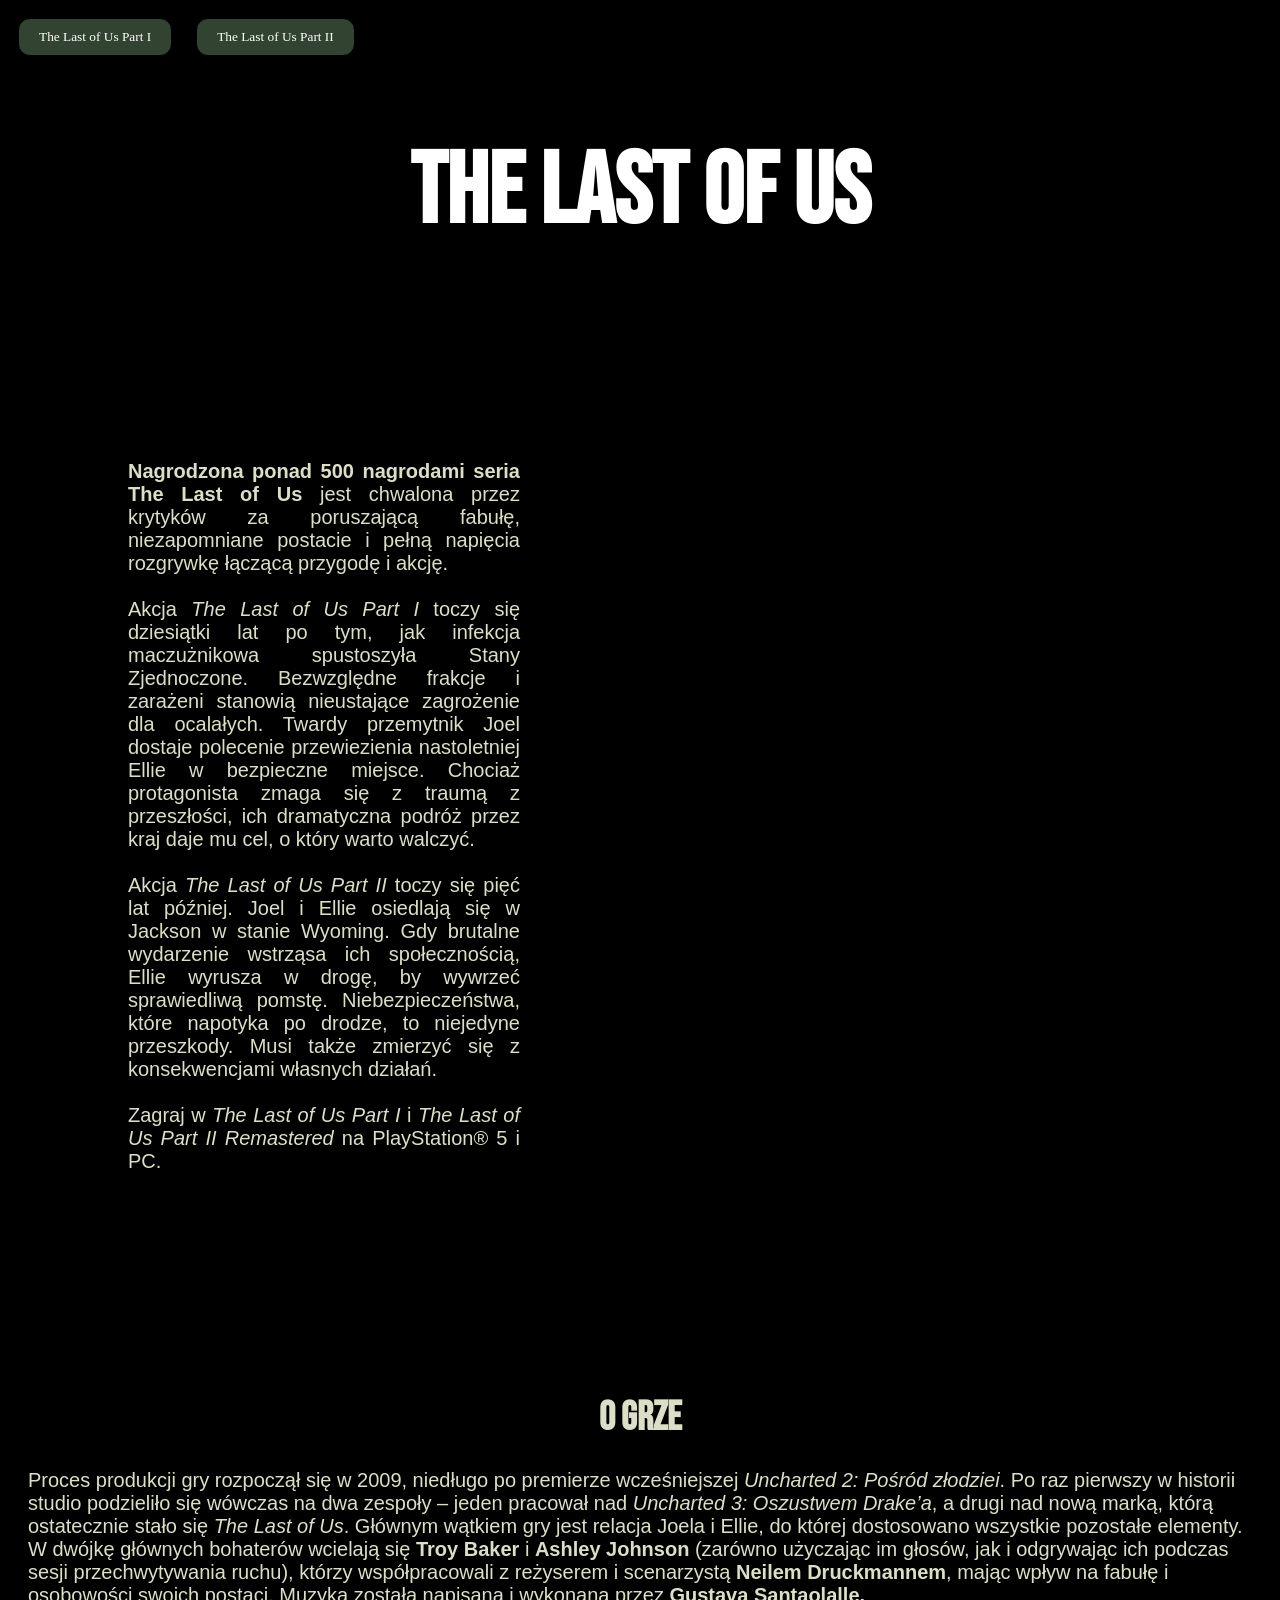
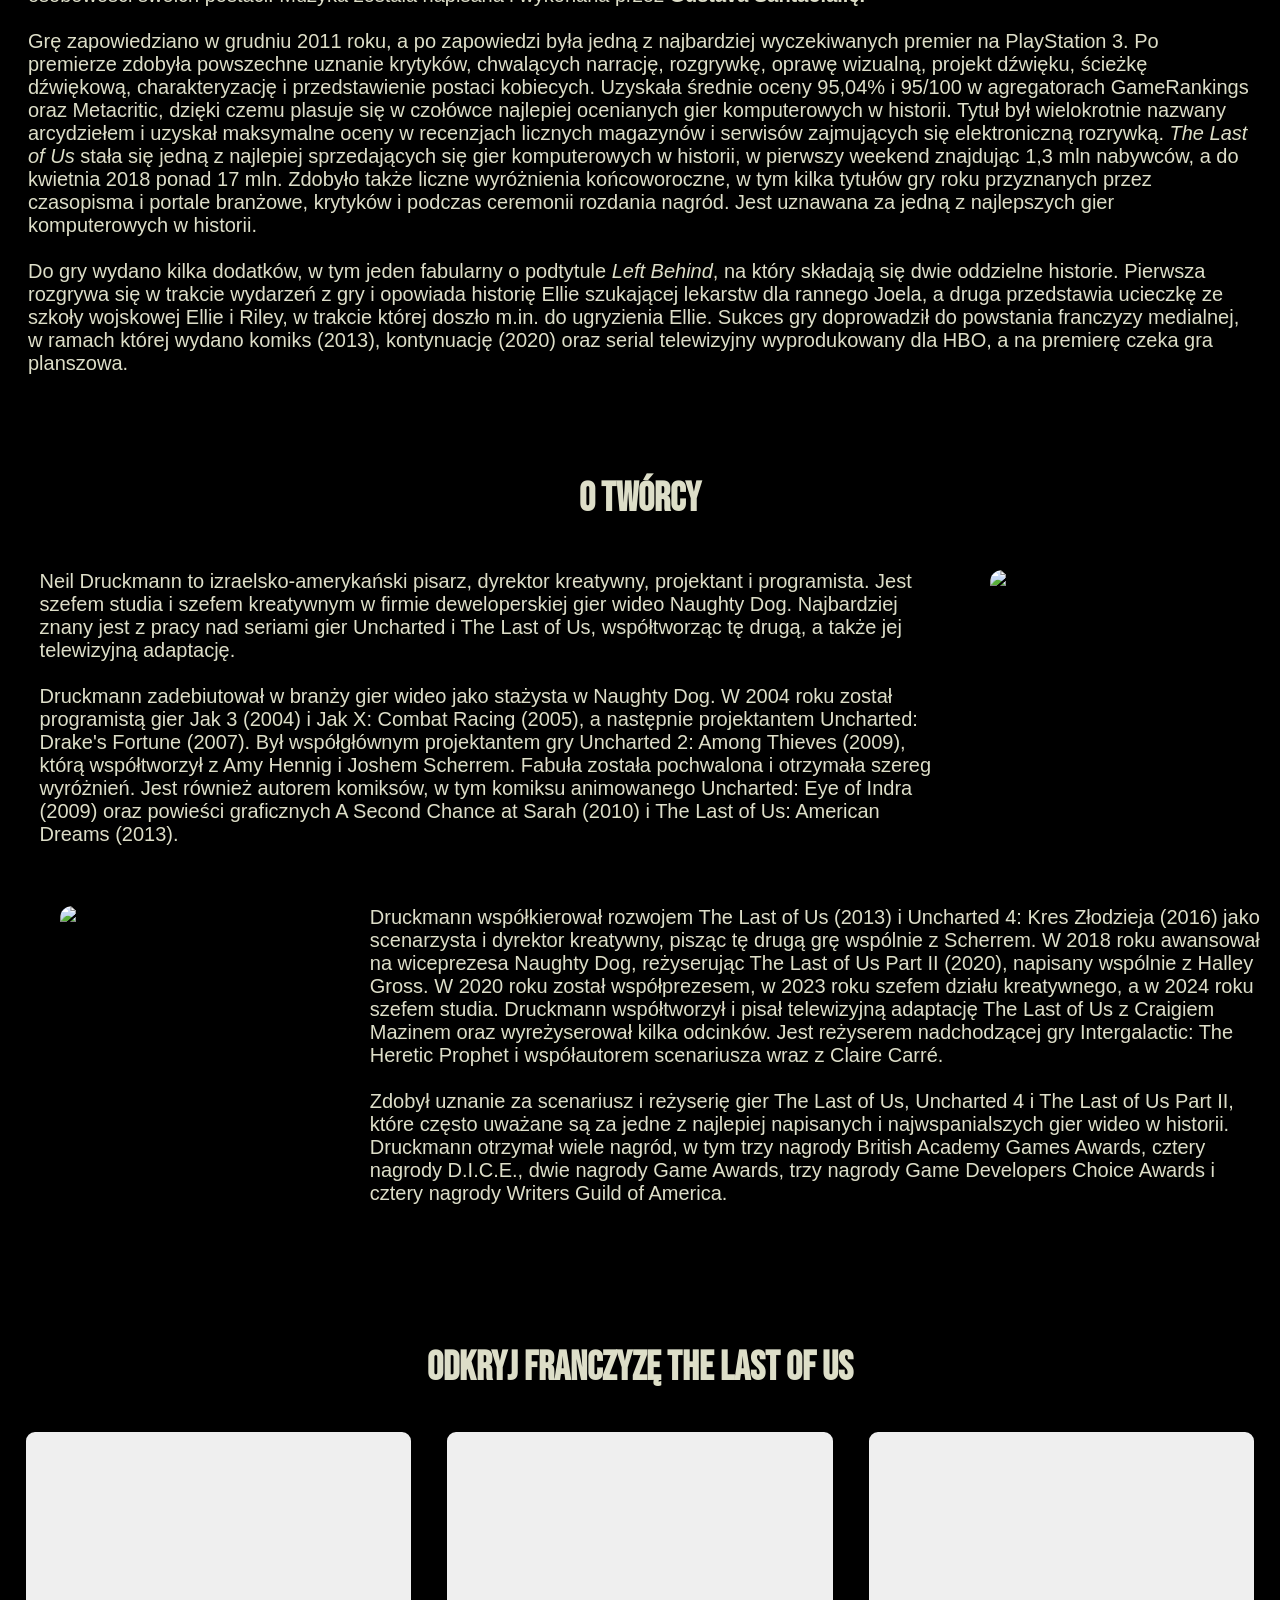
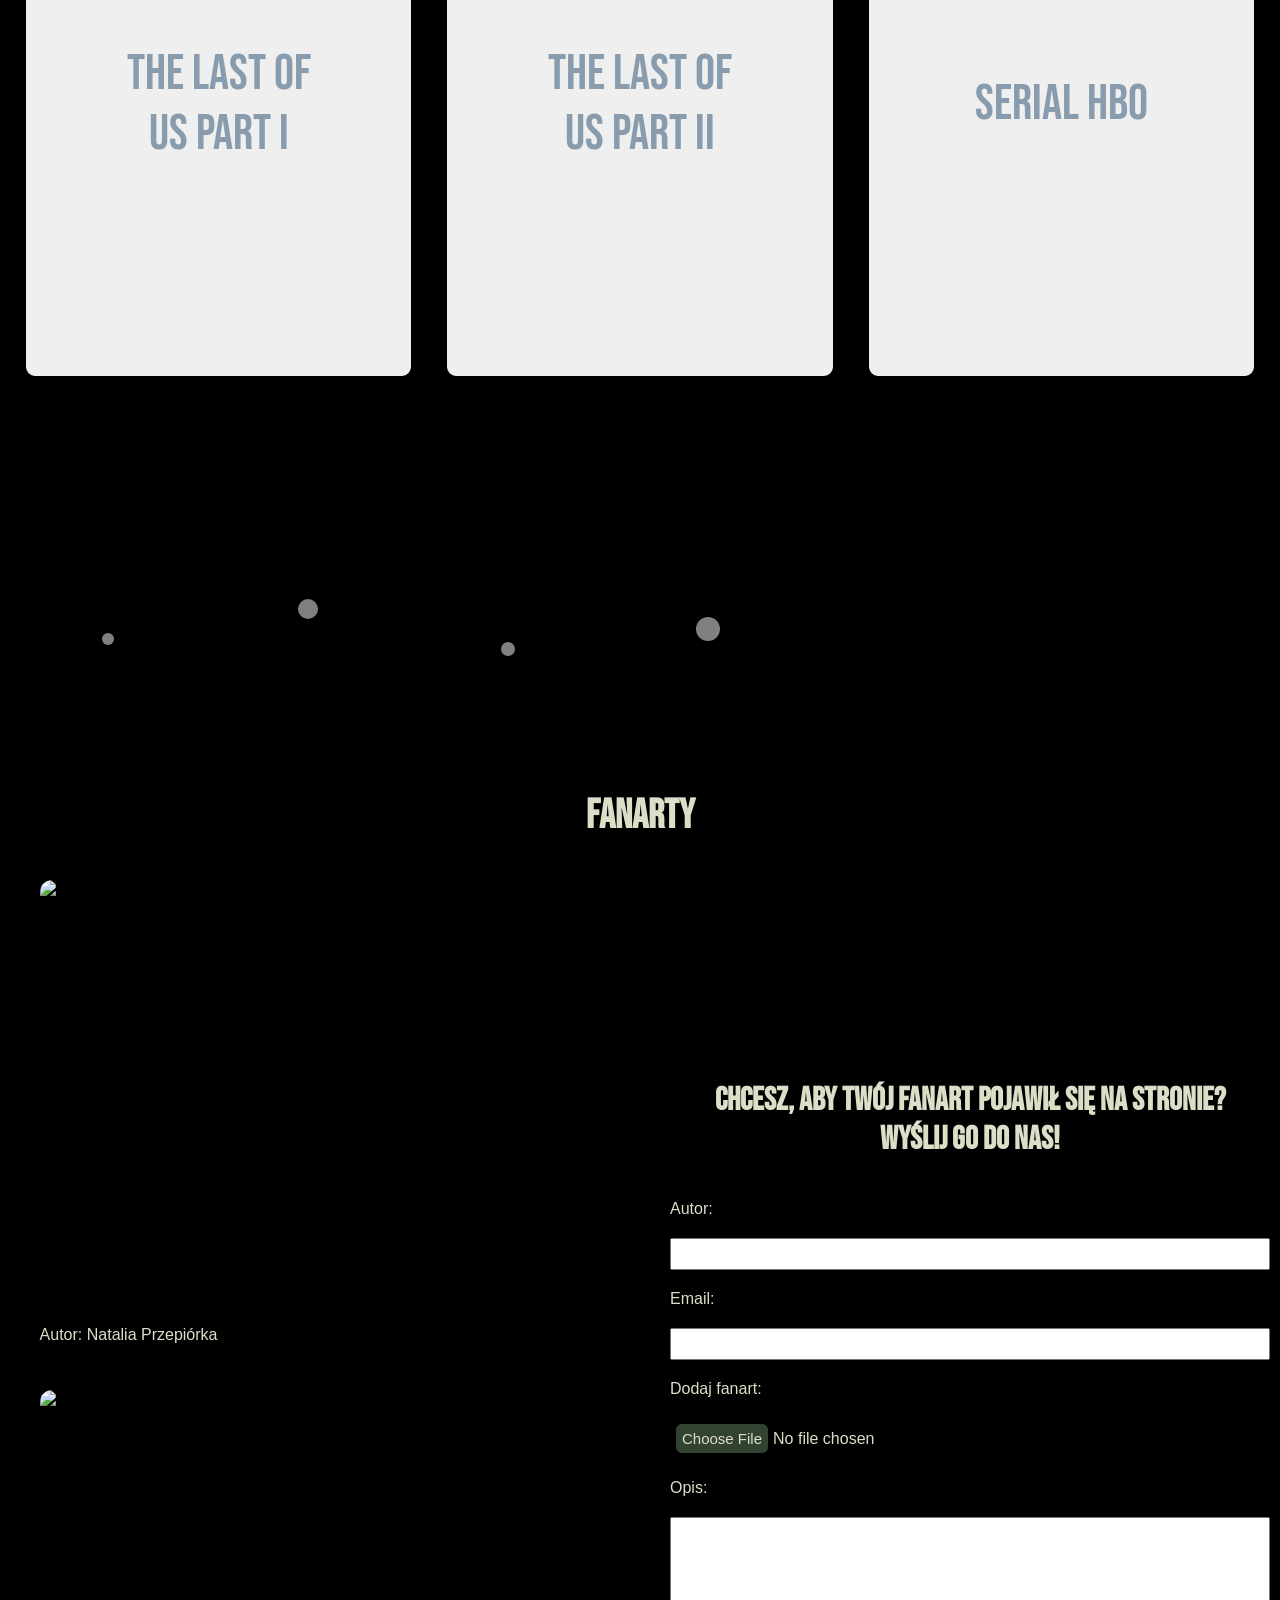
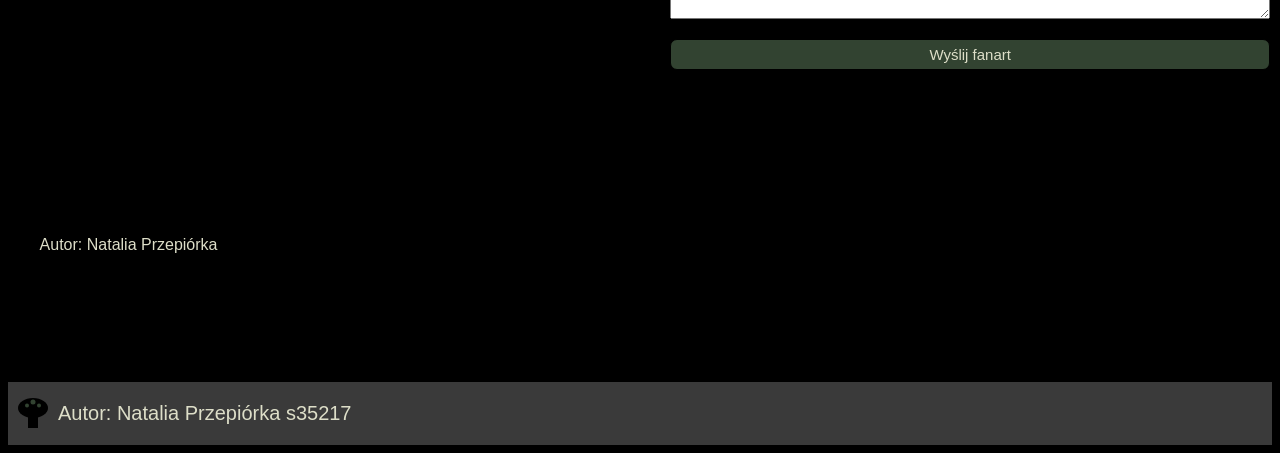
==== index.html @ ac40ffb7 "dom13" ====
<!DOCTYPE html>
        <html lang="pl">
        <head style="background-color: rgb(58, 58, 58);">
            <meta charset="UTF-8">
            
            <link rel="stylesheet" href="styl.css">
<link rel="preconnect" href="https://fonts.googleapis.com">
<link rel="preconnect" href="https://fonts.gstatic.com" crossorigin>
<link href="https://fonts.googleapis.com/css2?family=Bebas+Neue&family=Lato:ital,wght@0,100;0,300;0,400;0,700;0,900;1,100;1,300;1,400;1,700;1,900&display=swap" rel="stylesheet">
            <title>
                Strona główna
            </title>

        </head>
        <body style="background-color: rgb(0, 0, 0);">
            <header>
                <button onclick="location.href='tlou1.html';" class="nav"> The Last of Us Part I</button>
                <button onclick="location.href='tlou2.html';" class="nav"> The Last of Us Part II</button>

            <h1 style="font-family: 'Bebas Neue', cursive; color: rgb(255, 255, 255); font-size: 
            100px; text-align: center;"> 
                THE LAST OF US</h1>
        </header>
            
            <div class="początkowa" style="background-image: url('Grafika/web_g_tlou.jpg');">
                <div class="początkowa_text">
            <p><b>Nagrodzona ponad 500 nagrodami seria The Last of Us </b>jest chwalona przez krytyków za poruszającą fabułę, niezapomniane postacie i pełną napięcia rozgrywkę łączącą przygodę i akcję.
<br><br>Akcja <i>The Last of Us Part I</i> toczy się dziesiątki lat po tym, jak infekcja maczużnikowa spustoszyła Stany Zjednoczone. Bezwzględne frakcje i zarażeni stanowią nieustające zagrożenie dla ocalałych. Twardy przemytnik Joel dostaje polecenie przewiezienia nastoletniej Ellie w bezpieczne miejsce. Chociaż protagonista zmaga się z traumą z przeszłości, ich dramatyczna podróż przez kraj daje mu cel, o który warto walczyć.
<br><br>Akcja <i>The Last of Us Part II</i> toczy się pięć lat później. Joel i Ellie osiedlają się w Jackson w stanie Wyoming. Gdy brutalne wydarzenie wstrząsa ich społecznością, Ellie wyrusza w drogę, by wywrzeć sprawiedliwą pomstę. Niebezpieczeństwa, które napotyka po drodze, to niejedyne przeszkody. Musi także zmierzyć się z konsekwencjami własnych działań.
<br><br>Zagraj w <i>The Last of Us Part I</i> i <i>The Last of Us Part II Remastered</i> na PlayStation® 5 i PC.</p>
          </div></div>
          <br><br><br>

        <h1 style="font-size: 40px;">O grze</h1>
<p style="font-size: 20px; margin: 20px"> Proces produkcji gry rozpoczął się w 2009, niedługo po premierze wcześniejszej <i>Uncharted 2: Pośród złodziei</i>. Po raz pierwszy w historii studio podzieliło się wówczas na dwa zespoły – jeden pracował nad <i>Uncharted 3: Oszustwem Drake’a</i>, a drugi nad nową marką, którą ostatecznie stało się <i>The Last of Us</i>. Głównym wątkiem gry jest relacja Joela i Ellie, do której dostosowano wszystkie pozostałe elementy. W dwójkę głównych bohaterów wcielają się <b>Troy Baker</b> i <b>Ashley Johnson</b> (zarówno użyczając im głosów, jak i odgrywając ich podczas sesji przechwytywania ruchu), którzy współpracowali z reżyserem i scenarzystą <b>Neilem Druckmannem</b>, mając wpływ na fabułę i osobowości swoich postaci. Muzyka została napisana i wykonana przez <b>Gustava Santaolallę.</b>
<br><br>Grę zapowiedziano w grudniu 2011 roku, a po zapowiedzi była jedną z najbardziej wyczekiwanych premier na PlayStation 3. Po premierze zdobyła powszechne uznanie krytyków, chwalących narrację, rozgrywkę, oprawę wizualną, projekt dźwięku, ścieżkę dźwiękową, charakteryzację i przedstawienie postaci kobiecych. Uzyskała średnie oceny 95,04% i 95/100 w agregatorach GameRankings oraz Metacritic, dzięki czemu plasuje się w czołówce najlepiej ocenianych gier komputerowych w historii. Tytuł był wielokrotnie nazwany arcydziełem i uzyskał maksymalne oceny w recenzjach licznych magazynów i serwisów zajmujących się elektroniczną rozrywką. <i>The Last of Us</i> stała się jedną z najlepiej sprzedających się gier komputerowych w historii, w pierwszy weekend znajdując 1,3 mln nabywców, a do kwietnia 2018 ponad 17 mln. Zdobyło także liczne wyróżnienia końcoworoczne, w tym kilka tytułów gry roku przyznanych przez czasopisma i portale branżowe, krytyków i podczas ceremonii rozdania nagród. Jest uznawana za jedną z najlepszych gier komputerowych w historii.
<br><br>Do gry wydano kilka dodatków, w tym jeden fabularny o podtytule <i>Left Behind</i>, na który składają się dwie oddzielne historie. Pierwsza rozgrywa się w trakcie wydarzeń z gry i opowiada historię Ellie szukającej lekarstw dla rannego Joela, a druga przedstawia ucieczkę ze szkoły wojskowej Ellie i Riley, w trakcie której doszło m.in. do ugryzienia Ellie. Sukces gry doprowadził do powstania franczyzy medialnej, w ramach której wydano komiks (2013), kontynuację (2020) oraz serial telewizyjny wyprodukowany dla HBO, a na premierę czeka gra planszowa.</p>

        
    <br><br><br><h1 style="font-size: 40px;">O twórcy</h1>
    <div class="tekst_p"> 
<p>Neil Druckmann to izraelsko-amerykański pisarz, dyrektor kreatywny, projektant i programista. Jest szefem studia i szefem kreatywnym w firmie deweloperskiej gier wideo Naughty Dog. Najbardziej znany jest z pracy nad seriami gier Uncharted i The Last of Us, współtworząc tę ​​drugą, a także jej telewizyjną adaptację.
<br><br>Druckmann zadebiutował w branży gier wideo jako stażysta w Naughty Dog. W 2004 roku został programistą gier Jak 3 (2004) i Jak X: Combat Racing (2005), a następnie projektantem Uncharted: Drake's Fortune (2007). Był współgłównym projektantem gry Uncharted 2: Among Thieves (2009), którą współtworzył z Amy Hennig i Joshem Scherrem. Fabuła została pochwalona i otrzymała szereg wyróżnień. Jest również autorem komiksów, w tym komiksu animowanego Uncharted: Eye of Indra (2009) oraz powieści graficznych A Second Chance at Sarah (2010) i The Last of Us: American Dreams (2013).</p>
    <img src="https://m.media-amazon.com/images/M/MV5BMGI4NzdhNGUtYjIwZi00YjViLWE1NTAtYTY5OTU2ZmE3ZTA3XkEyXkFqcGc@._V1_.jpg" alt="Neil Druckmann" style=" width:60%; border-radius: 12px; margin: 20px;" alt="Neil Druckmann">
    </div> 
    <div class="tekst_l"> 
    <img src="https://m.media-amazon.com/images/M/MV5BMjIyOTk5NjAyM15BMl5BanBnXkFtZTgwNjc2MDY0NDE@._V1_.jpg" alt="Neil Druckmann" style=" width:80%; border-radius: 12px; margin: 20px;" alt="Neil Druckmann">
<p>Druckmann współkierował rozwojem The Last of Us (2013) i Uncharted 4: Kres Złodzieja (2016) jako scenarzysta i dyrektor kreatywny, pisząc tę ​​drugą grę wspólnie z Scherrem. W 2018 roku awansował na wiceprezesa Naughty Dog, reżyserując The Last of Us Part II (2020), napisany wspólnie z Halley Gross. W 2020 roku został współprezesem, w 2023 roku szefem działu kreatywnego, a w 2024 roku szefem studia. Druckmann współtworzył i pisał telewizyjną adaptację The Last of Us z Craigiem Mazinem oraz wyreżyserował kilka odcinków. Jest reżyserem nadchodzącej gry Intergalactic: The Heretic Prophet i współautorem scenariusza wraz z Claire Carré.
<br><br>Zdobył uznanie za scenariusz i reżyserię gier The Last of Us, Uncharted 4 i The Last of Us Part II, które często uważane są za jedne z najlepiej napisanych i najwspanialszych gier wideo w historii. Druckmann otrzymał wiele nagród, w tym trzy nagrody British Academy Games Awards, cztery nagrody D.I.C.E., dwie nagrody Game Awards, trzy nagrody Game Developers Choice Awards i cztery nagrody Writers Guild of America.</p>
       </div>
    

    <br><br><br><br> <h1 style="font-size: 40px;"> Odkryj franczyzę The Last of Us</h1>
          <div style="align-items: center; display: flex; justify-content: space-around;">

        <button class="button" 
        onclick="location.href='tlou1.html'; 
        "style="background-image: url(Grafika/tlou1_okładka.jpg);" alt="okładka The Last Of Us Part I">
            THE LAST OF US PART I</button>
           
        <button class="button" 
        onclick="location.href='tlou2.html';
        "style="background-image: url('https://miro.medium.com/1*cv_reoQ_btPxsDS9GtyVfw.jpeg');" alt="okładka The Last Of Us Part II">
            THE LAST OF US PART II</button>

       <button class="button" 
        onclick="window.open('https://www.filmweb.pl/serial/The+Last+of+Us-2023-849662','_blank')"  
        style="background-image: url('https://cdn.myshoptet.com/usr/www.konzoliste.cz/user/documents/upload/clanky/the-last-of-us/tlou.jpg');" alt="okładka Serialu HBO">
            Serial HBO</button>
            </div>
        
        <div class="spores">    <svg width="100%" height="300">
    
            <circle class="spore s1" cx="100" cy="250" r="6"/>
            <circle class="spore s2" cx="300" cy="220" r="10"/>
            <circle class="spore s3" cx="500" cy="260" r="7"/>
            <circle class="spore s4" cx="700" cy="240" r="12"/>

            </svg></div>

            <br><br><br><br><h1 style="font-size: 40px;">Fanarty</h1>
        <div class="fanart_grid"> <div class="fanart_lewa"> 
            <img class="fanart_image" src="Grafika/abby_fanart.jpg" alt="Fanart Abby"> <p> Autor: Natalia Przepiórka </p>
            <img class="fanart_image" src="Grafika/ellie_fanart.jpg" alt="Fanart Ellie"> <p> Autor: Natalia Przepiórka </p>
          </div> 

          <div class="fanart_prawa">
          <h1>Chcesz, aby twój fanart pojawił się na stronie? <br> Wyślij go do nas!</h1>
  <form class="fanart_form">

        <label>Autor:</label>
         <input type="text" required>

        <label>Email:</label>
        <input type="email" required>

        <label>Dodaj fanart:</label>
        <input type="file" class="file_upload"
           accept=".jpg,.jpeg,.png,.gif">

     <label>Opis:</label>
     <textarea rows="5"></textarea>

        <button type="submit">
        Wyślij fanart
        </button>

</form></div></div>     <br><br><br><br>


        <footer class="footer">
            <svg width="50px" height="50px">
                <ellipse cx="25" cy="20" rx="15" ry="10" style="fill: rgb(0, 0, 0);"></ellipse>
                <rect x="20" y="20" width="10" height="20" style="fill: rgb(0, 0, 0)"></rect>
                <circle cx="19" cy="17.5" r="2" style="fill: rgb(50, 67, 49);"></circle>
                <circle cx="25" cy="14" r="2.5" style="fill: rgb(50, 67, 49);"></circle>
                <circle cx="31" cy="17.5" r="2" style="fill: rgb(50, 67, 49);"></circle>
            </svg>
            
        <p> Autor: Natalia Przepiórka s35217 </p>
        </footer>

        </body>
        </html>
---- styl.css ----
h1 {
    color:rgb(221, 222, 200);
    font-family:'Bebas Neue', cursive;
    text-align: center;
}

p {  
    color: rgb(221, 222, 200);
    font-family: 'Arial', sans-serif;
}

.początkowa {
    display: grid;
    grid-template-columns: 25% 25% 25% 25%;
    grid-template-rows: auto;
    grid-template-areas: "text text . .";

    background-size: cover;
    background-position: center;
}
.początkowa_text {
    grid-area: text;
     padding: 120px;
    color: white;
    font-size: 20px;
    text-align: justify;
}
 .tekst_p {
    display: grid;
    grid-template-columns: 75% 25%;
    grid-template-areas: "text image";

    gap: 30px;
    width: 95%;
    margin: 20px auto;
    font-size: 20px; 
    
 }

 .tekst_l {
    display: grid;
    grid-template-columns: 25% 75%;
    grid-template-areas: "image text";

    gap: 30px;
    width: 95%;
    margin: 20px auto;
    font-size: 20px;
 }

 .image {
    grid-area: image;
    background-image: url('Grafika/Neil_Druckmann.jpg');
    background-size: cover;
    background-position: center;
    border-radius: 12px;
 }

.button {
   color: rgb(136, 156, 173);
   text-align: center;
    font-size: 50px;
    font-family: 'Bebas Neue', cursive;
    background-position: center;
    background-size: cover;
   border-radius: 12px;
   padding: 150px 100px;
   text-decoration: none;
   margin: 10px 15px;
   transition-duration: 0.4s;
   width: 550px; height:550px;
   border: 3px solid rgb(0, 0, 0);
   cursor: pointer;
        }

        .button:hover{
            color: rgb(50, 67, 49);
            transition-duration: 0.1;
        }

.postacie_button {
   color: rgb(221, 222, 200);
   text-align: center;
    font-size: 50px;
    font-family: 'Bebas Neue', cursive;
    background-position: center;
    background-size: cover;
   border-radius: 12px;
   padding: 150px 100px;
   text-decoration: none;
   margin: 10px 15px;
   width: 400px; height:550px;
   border: 2px solid rgb(50, 67, 49);
   cursor: pointer;
   transition-duration: 0.4s; 
        }

        .postacie_button:hover{
            color: rgb(255, 255, 255);
            transition-duration: 0.4s;   
        }

    .nav {
        color: white;
        border-radius: 12px;
        font-family: 'Verdana', 'sans-serif';
        background-color: rgb(50, 67, 49);
        margin: 10px;
        padding: 10px 20px;
        border: 1px solid rgb(0, 0, 0);
    }
        .nav:hover {
            background-color: rgb(58, 58, 58);
            transition-duration: 0.3s;
        }

    .fabuła_container {
    gap: 30px;
    width: 95%;
    margin: 20px auto;
    padding: 20px;
    min-height: 400px;

    background-size: cover;
    background-position: center;
    display: flex;
    align-items: flex-end;
    border-radius: 12px;
    }

    .fabuła_container p {
    line-height: 1.6;
    margin: 0;
    color: white;
    font-size: 15px;
    background-color: rgba(0, 0, 0, 0.5);
    padding: 20px;
    border-radius: 12px;
    }

    .fabuła_grid {
    display: grid;
    grid-template-columns: 50% 50%;
    gap: 30px;
    width: 95%;
    margin: 20px auto;
    }



    .spore {
    fill: rgba(255,255,255,0.5);
    animation: float 6s infinite ease-in-out;
}

.s1 { animation-delay: 0s; }
.s2 { animation-delay: 2s; }
.s3 { animation-delay: 4s; }
.s4 { animation-delay: 1s; }

@keyframes float {
    0% {
        transform: translateY(0px);
        opacity: 0.2;
    }

    50% {
        transform: translateY(-40px);
        opacity: 1;
    }

    100% {
        transform: translateY(-80px);
        opacity: 0;
    }
}

.fanart_grid {
    display: grid;
    grid-template-columns: 50% 50%;
    gap: 30px;
    width: 95%;
    margin: 40px auto;
}

.fanart_lewa {
   display: flex;
   flex-direction: column;
   gap: 30px;
}

.fanart_prawa {
   display: flex;
   flex-direction: column;
   justify-content: center;
   color: rgb(221, 222, 200);
   font-family: 'Arial', sans-serif;
}

.fanart_image {
    width: 70%;
    height: 400px;
    object-fit: cover;
    border-radius: 12px;
}


.fanart_form {
    width: 100%;
    margin: 20px auto;
    display: flex;
    flex-direction: column;
    gap: 20px;
    color: rgb(221, 222, 200);
    font-family: 'Arial', sans-serif;
}

.fanart_form input,
.fanart_form textarea {

    padding: 5px;
    font-size: 16px;
}

.fanart_form button,
.file_upload::file-selector-button {
    padding: 6px;
    font-size: 15px;
    background-color: rgb(50, 67, 49);
    color: rgb(221, 222, 200);
    border-radius: 7px;
    cursor: pointer;
    border: 1px solid rgb(0, 0, 0);
}

    .footer {
    text-align: center;
    background-color: rgb(58, 58, 58);
    display: flex;
    align-items: center;
    font-size: 20px;
}
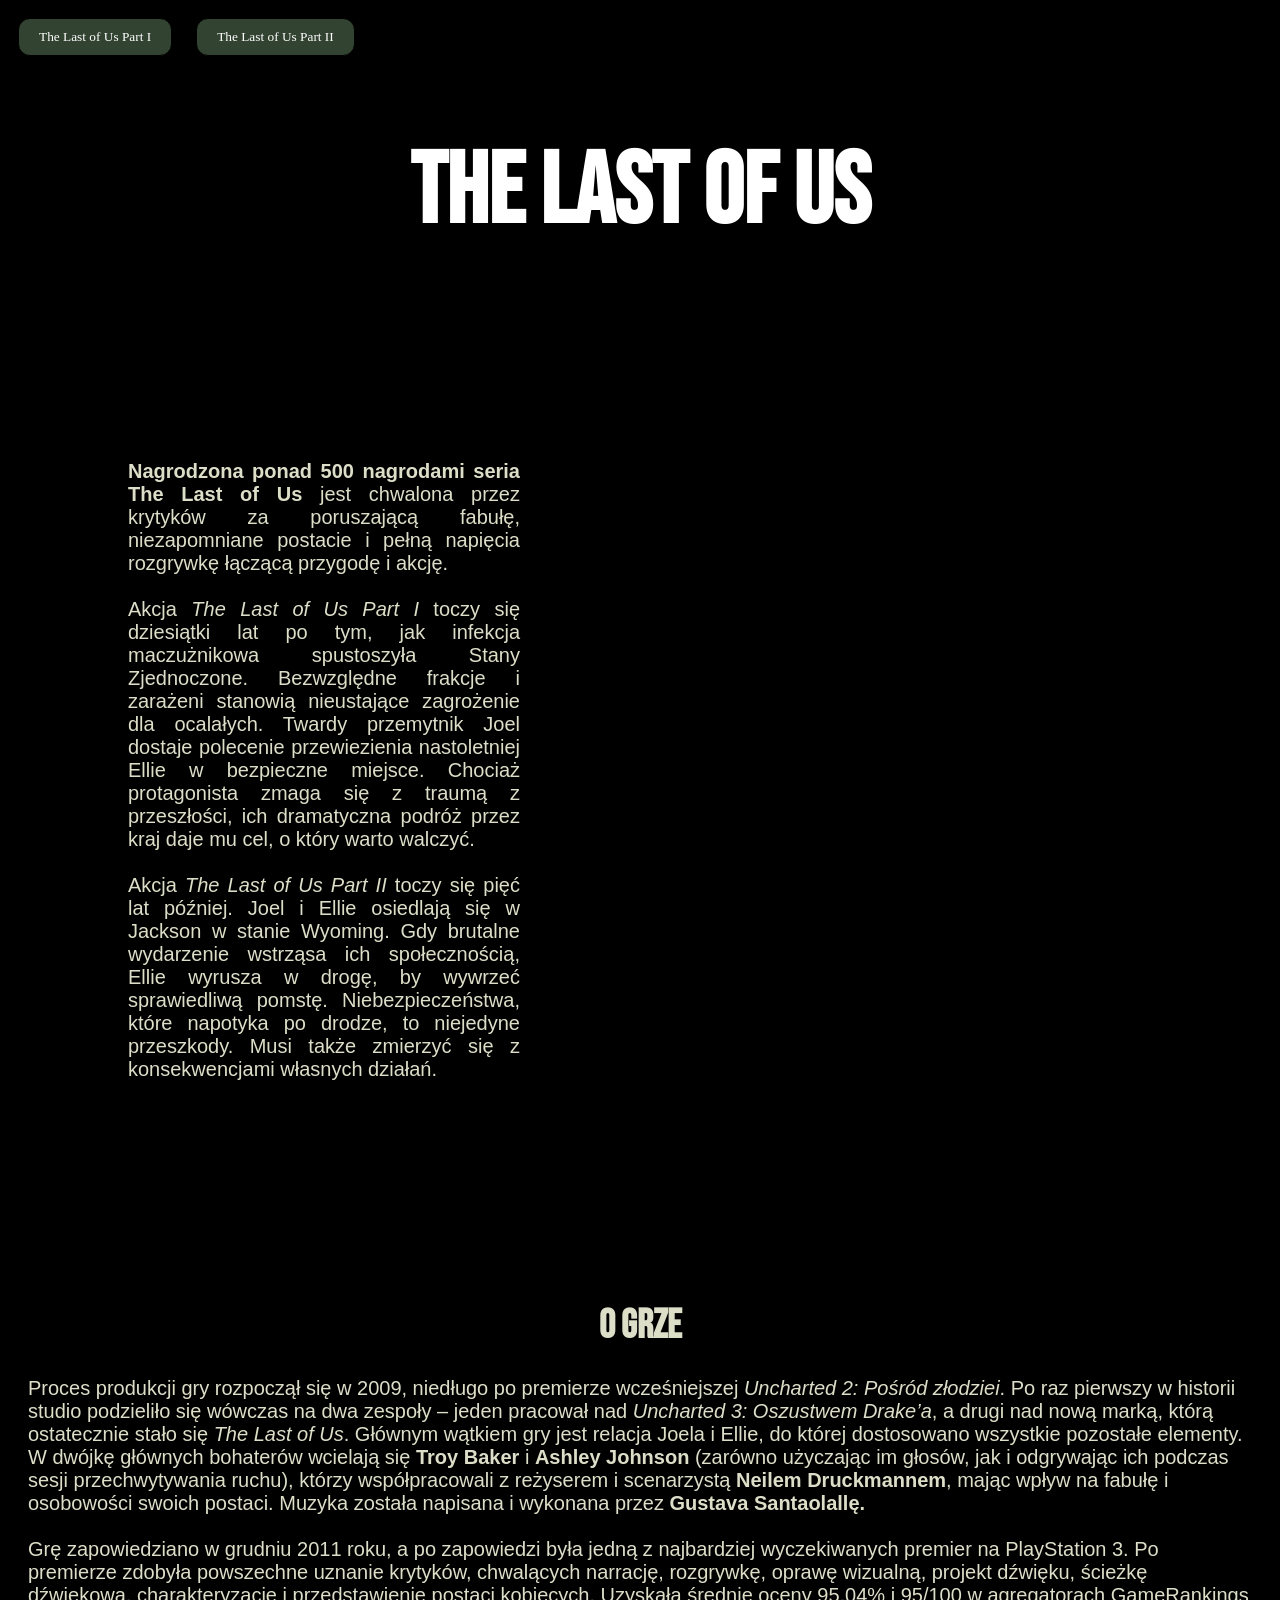
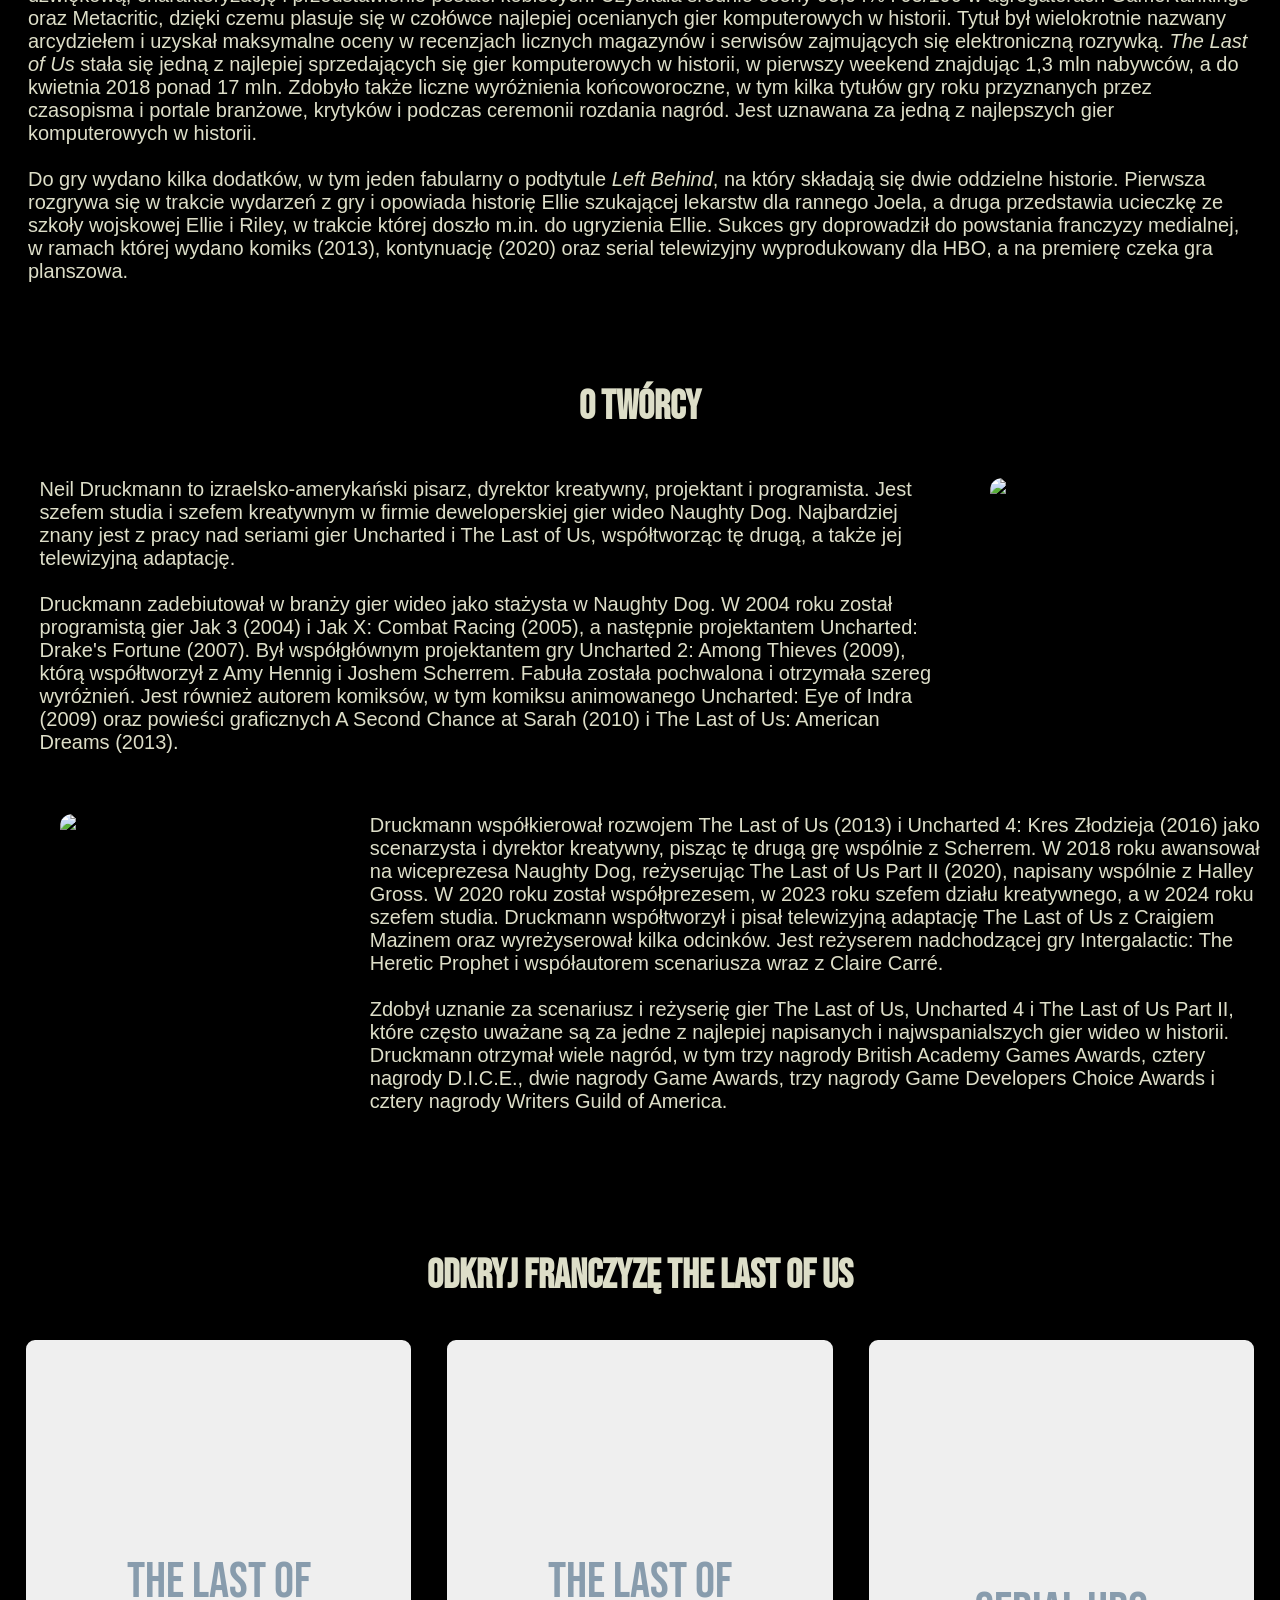
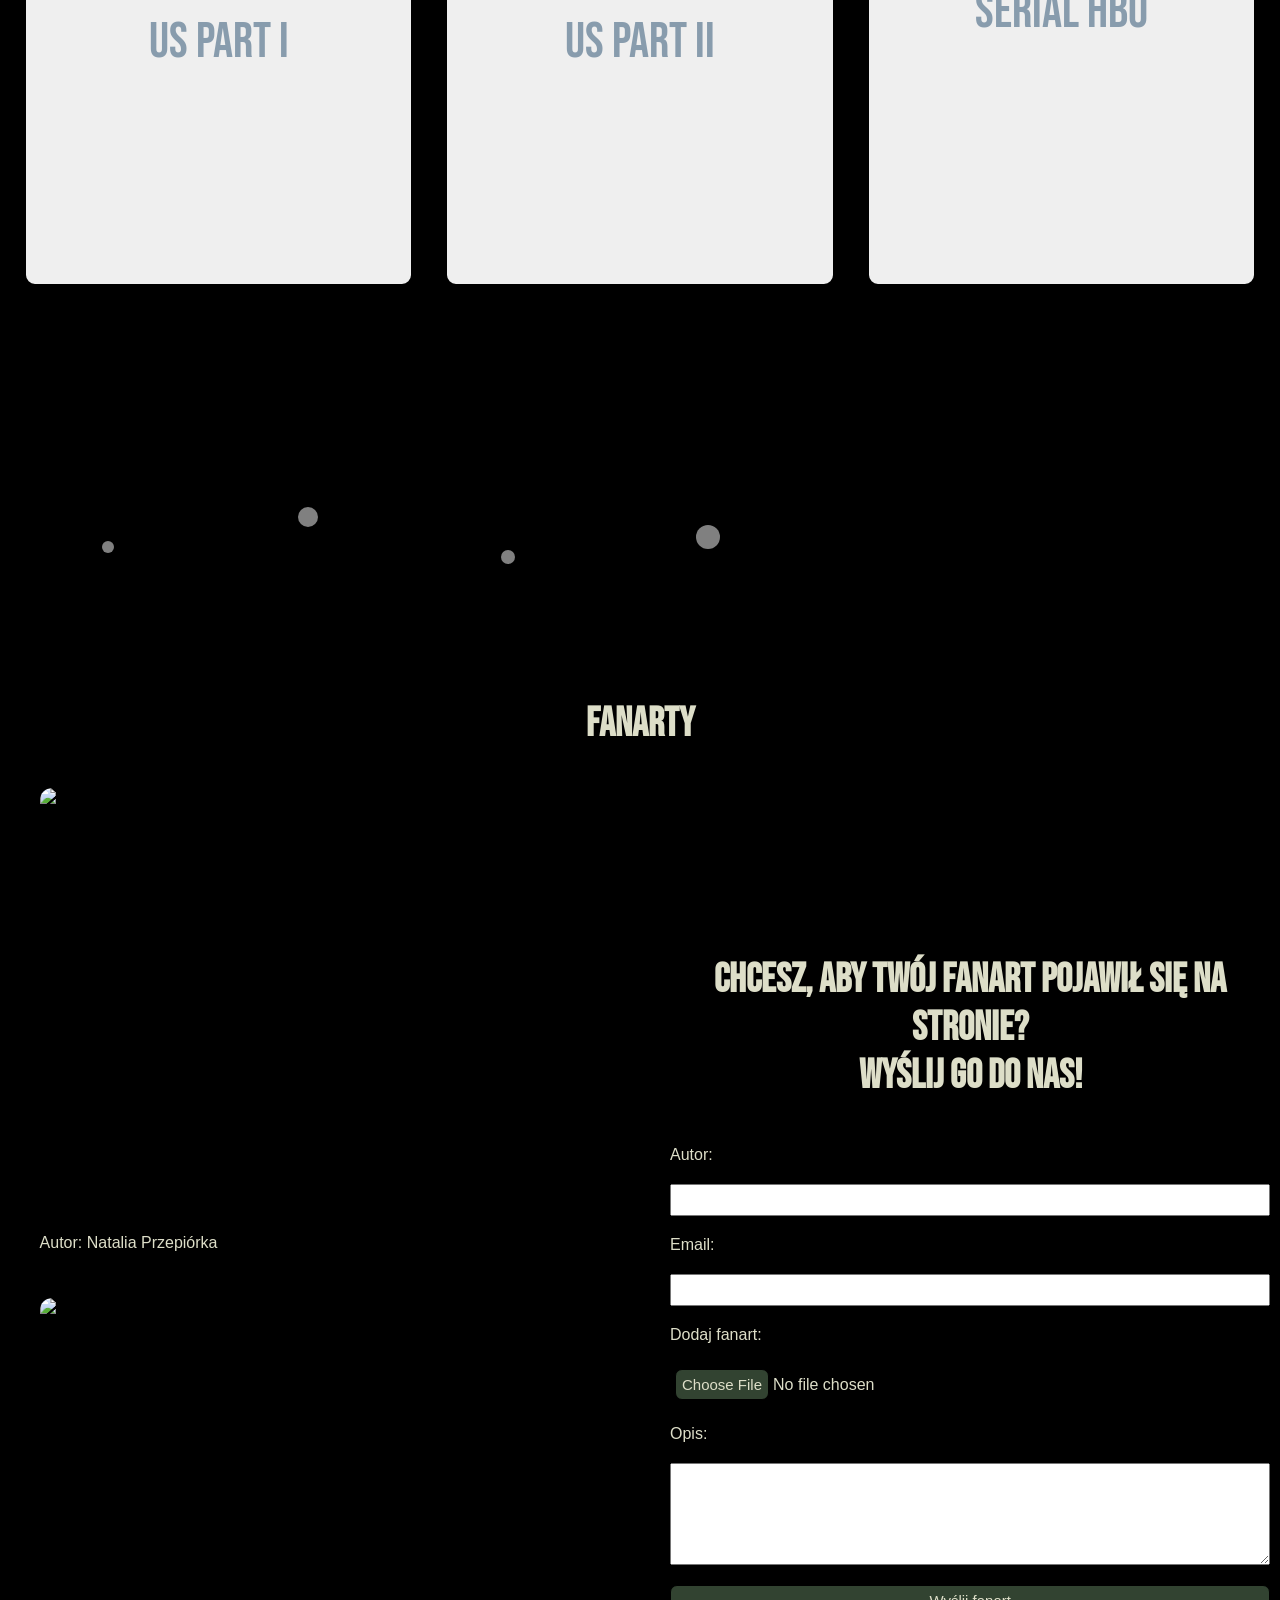
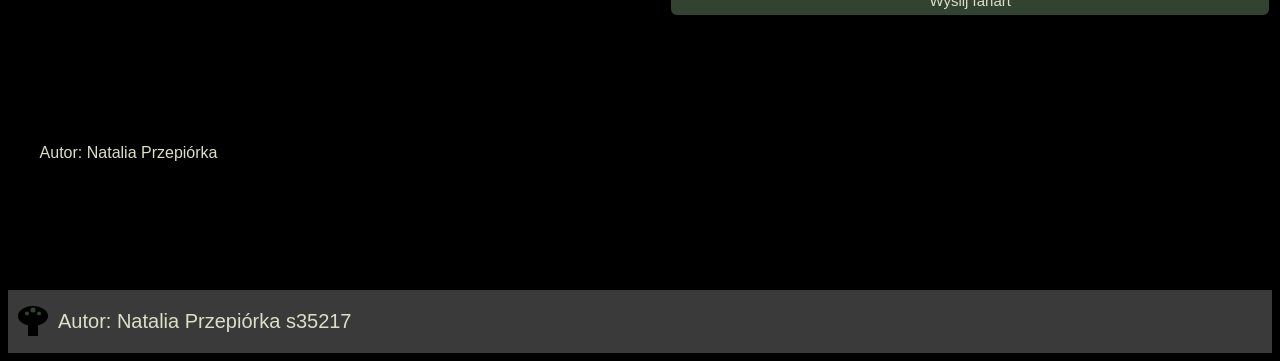
==== commit caf1d4d2: "dom14" ====
--- a/index.html
+++ b/index.html
@@ -17,8 +17,7 @@
                 <button onclick="location.href='tlou1.html';" class="nav"> The Last of Us Part I</button>
                 <button onclick="location.href='tlou2.html';" class="nav"> The Last of Us Part II</button>
 
-            <h1 style="font-family: 'Bebas Neue', cursive; color: rgb(255, 255, 255); font-size: 
-            100px; text-align: center;"> 
+            <h1 style="color: rgb(255, 255, 255); font-size: 100px; text-align: center;"> 
                 THE LAST OF US</h1>
         </header>
             
@@ -26,18 +25,17 @@
                 <div class="początkowa_text">
             <p><b>Nagrodzona ponad 500 nagrodami seria The Last of Us </b>jest chwalona przez krytyków za poruszającą fabułę, niezapomniane postacie i pełną napięcia rozgrywkę łączącą przygodę i akcję.
 <br><br>Akcja <i>The Last of Us Part I</i> toczy się dziesiątki lat po tym, jak infekcja maczużnikowa spustoszyła Stany Zjednoczone. Bezwzględne frakcje i zarażeni stanowią nieustające zagrożenie dla ocalałych. Twardy przemytnik Joel dostaje polecenie przewiezienia nastoletniej Ellie w bezpieczne miejsce. Chociaż protagonista zmaga się z traumą z przeszłości, ich dramatyczna podróż przez kraj daje mu cel, o który warto walczyć.
-<br><br>Akcja <i>The Last of Us Part II</i> toczy się pięć lat później. Joel i Ellie osiedlają się w Jackson w stanie Wyoming. Gdy brutalne wydarzenie wstrząsa ich społecznością, Ellie wyrusza w drogę, by wywrzeć sprawiedliwą pomstę. Niebezpieczeństwa, które napotyka po drodze, to niejedyne przeszkody. Musi także zmierzyć się z konsekwencjami własnych działań.
-<br><br>Zagraj w <i>The Last of Us Part I</i> i <i>The Last of Us Part II Remastered</i> na PlayStation® 5 i PC.</p>
+<br><br>Akcja <i>The Last of Us Part II</i> toczy się pięć lat później. Joel i Ellie osiedlają się w Jackson w stanie Wyoming. Gdy brutalne wydarzenie wstrząsa ich społecznością, Ellie wyrusza w drogę, by wywrzeć sprawiedliwą pomstę. Niebezpieczeństwa, które napotyka po drodze, to niejedyne przeszkody. Musi także zmierzyć się z konsekwencjami własnych działań.</p>
           </div></div>
           <br><br><br>
 
-        <h1 style="font-size: 40px;">O grze</h1>
+        <h1>O grze</h1>
 <p style="font-size: 20px; margin: 20px"> Proces produkcji gry rozpoczął się w 2009, niedługo po premierze wcześniejszej <i>Uncharted 2: Pośród złodziei</i>. Po raz pierwszy w historii studio podzieliło się wówczas na dwa zespoły – jeden pracował nad <i>Uncharted 3: Oszustwem Drake’a</i>, a drugi nad nową marką, którą ostatecznie stało się <i>The Last of Us</i>. Głównym wątkiem gry jest relacja Joela i Ellie, do której dostosowano wszystkie pozostałe elementy. W dwójkę głównych bohaterów wcielają się <b>Troy Baker</b> i <b>Ashley Johnson</b> (zarówno użyczając im głosów, jak i odgrywając ich podczas sesji przechwytywania ruchu), którzy współpracowali z reżyserem i scenarzystą <b>Neilem Druckmannem</b>, mając wpływ na fabułę i osobowości swoich postaci. Muzyka została napisana i wykonana przez <b>Gustava Santaolallę.</b>
 <br><br>Grę zapowiedziano w grudniu 2011 roku, a po zapowiedzi była jedną z najbardziej wyczekiwanych premier na PlayStation 3. Po premierze zdobyła powszechne uznanie krytyków, chwalących narrację, rozgrywkę, oprawę wizualną, projekt dźwięku, ścieżkę dźwiękową, charakteryzację i przedstawienie postaci kobiecych. Uzyskała średnie oceny 95,04% i 95/100 w agregatorach GameRankings oraz Metacritic, dzięki czemu plasuje się w czołówce najlepiej ocenianych gier komputerowych w historii. Tytuł był wielokrotnie nazwany arcydziełem i uzyskał maksymalne oceny w recenzjach licznych magazynów i serwisów zajmujących się elektroniczną rozrywką. <i>The Last of Us</i> stała się jedną z najlepiej sprzedających się gier komputerowych w historii, w pierwszy weekend znajdując 1,3 mln nabywców, a do kwietnia 2018 ponad 17 mln. Zdobyło także liczne wyróżnienia końcoworoczne, w tym kilka tytułów gry roku przyznanych przez czasopisma i portale branżowe, krytyków i podczas ceremonii rozdania nagród. Jest uznawana za jedną z najlepszych gier komputerowych w historii.
 <br><br>Do gry wydano kilka dodatków, w tym jeden fabularny o podtytule <i>Left Behind</i>, na który składają się dwie oddzielne historie. Pierwsza rozgrywa się w trakcie wydarzeń z gry i opowiada historię Ellie szukającej lekarstw dla rannego Joela, a druga przedstawia ucieczkę ze szkoły wojskowej Ellie i Riley, w trakcie której doszło m.in. do ugryzienia Ellie. Sukces gry doprowadził do powstania franczyzy medialnej, w ramach której wydano komiks (2013), kontynuację (2020) oraz serial telewizyjny wyprodukowany dla HBO, a na premierę czeka gra planszowa.</p>
 
         
-    <br><br><br><h1 style="font-size: 40px;">O twórcy</h1>
+    <br><br><br><h1>O twórcy</h1>
     <div class="tekst_p"> 
 <p>Neil Druckmann to izraelsko-amerykański pisarz, dyrektor kreatywny, projektant i programista. Jest szefem studia i szefem kreatywnym w firmie deweloperskiej gier wideo Naughty Dog. Najbardziej znany jest z pracy nad seriami gier Uncharted i The Last of Us, współtworząc tę ​​drugą, a także jej telewizyjną adaptację.
 <br><br>Druckmann zadebiutował w branży gier wideo jako stażysta w Naughty Dog. W 2004 roku został programistą gier Jak 3 (2004) i Jak X: Combat Racing (2005), a następnie projektantem Uncharted: Drake's Fortune (2007). Był współgłównym projektantem gry Uncharted 2: Among Thieves (2009), którą współtworzył z Amy Hennig i Joshem Scherrem. Fabuła została pochwalona i otrzymała szereg wyróżnień. Jest również autorem komiksów, w tym komiksu animowanego Uncharted: Eye of Indra (2009) oraz powieści graficznych A Second Chance at Sarah (2010) i The Last of Us: American Dreams (2013).</p>
@@ -50,7 +48,7 @@
        </div>
     
 
-    <br><br><br><br> <h1 style="font-size: 40px;"> Odkryj franczyzę The Last of Us</h1>
+    <br><br><br><br> <h1>Odkryj franczyzę The Last of Us</h1>
           <div style="align-items: center; display: flex; justify-content: space-around;">
 
         <button class="button" 
@@ -78,7 +76,7 @@
 
             </svg></div>
 
-            <br><br><br><br><h1 style="font-size: 40px;">Fanarty</h1>
+            <br><br><br><br><h1>Fanarty</h1>
         <div class="fanart_grid"> <div class="fanart_lewa"> 
             <img class="fanart_image" src="Grafika/abby_fanart.jpg" alt="Fanart Abby"> <p> Autor: Natalia Przepiórka </p>
             <img class="fanart_image" src="Grafika/ellie_fanart.jpg" alt="Fanart Ellie"> <p> Autor: Natalia Przepiórka </p>
--- a/styl.css
+++ b/styl.css
@@ -3,6 +3,7 @@
     color:rgb(221, 222, 200);
     font-family:'Bebas Neue', cursive;
     text-align: center;
+    font-size: 40px;
 }
 
 p {  
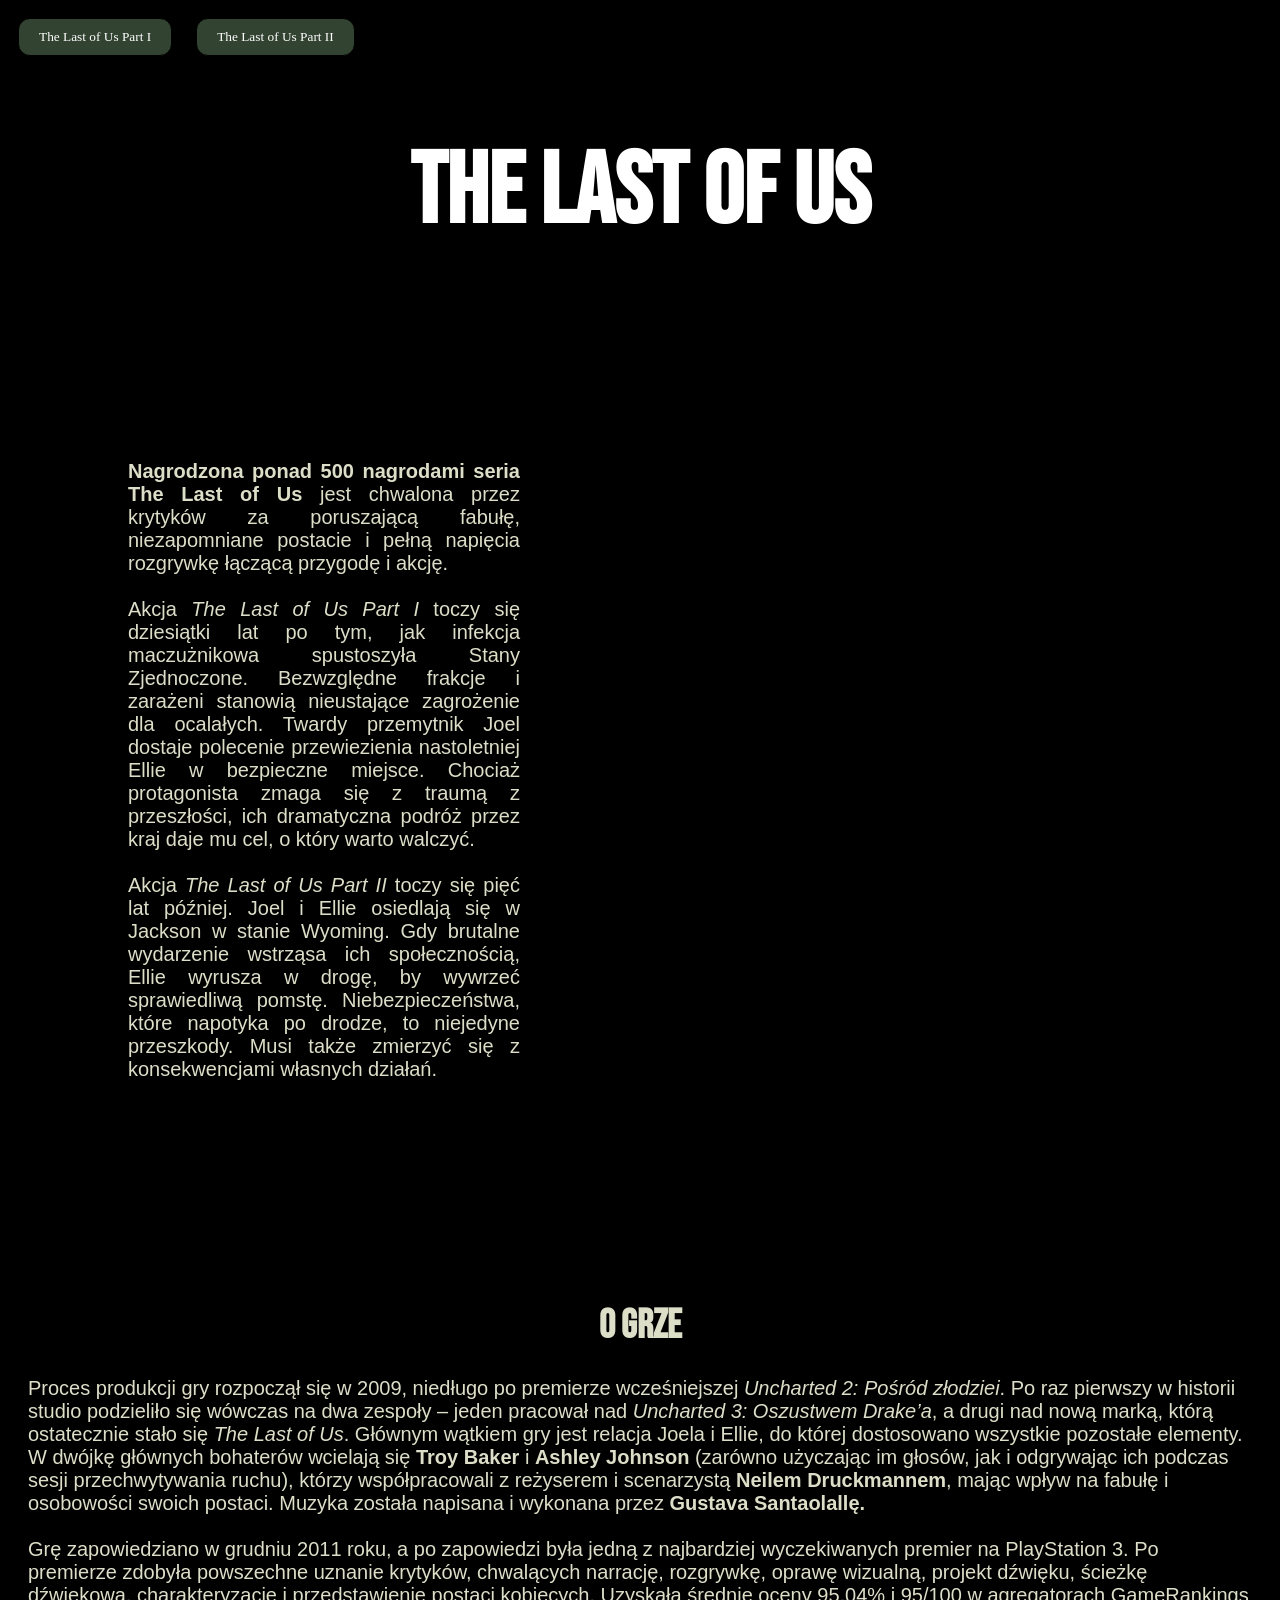
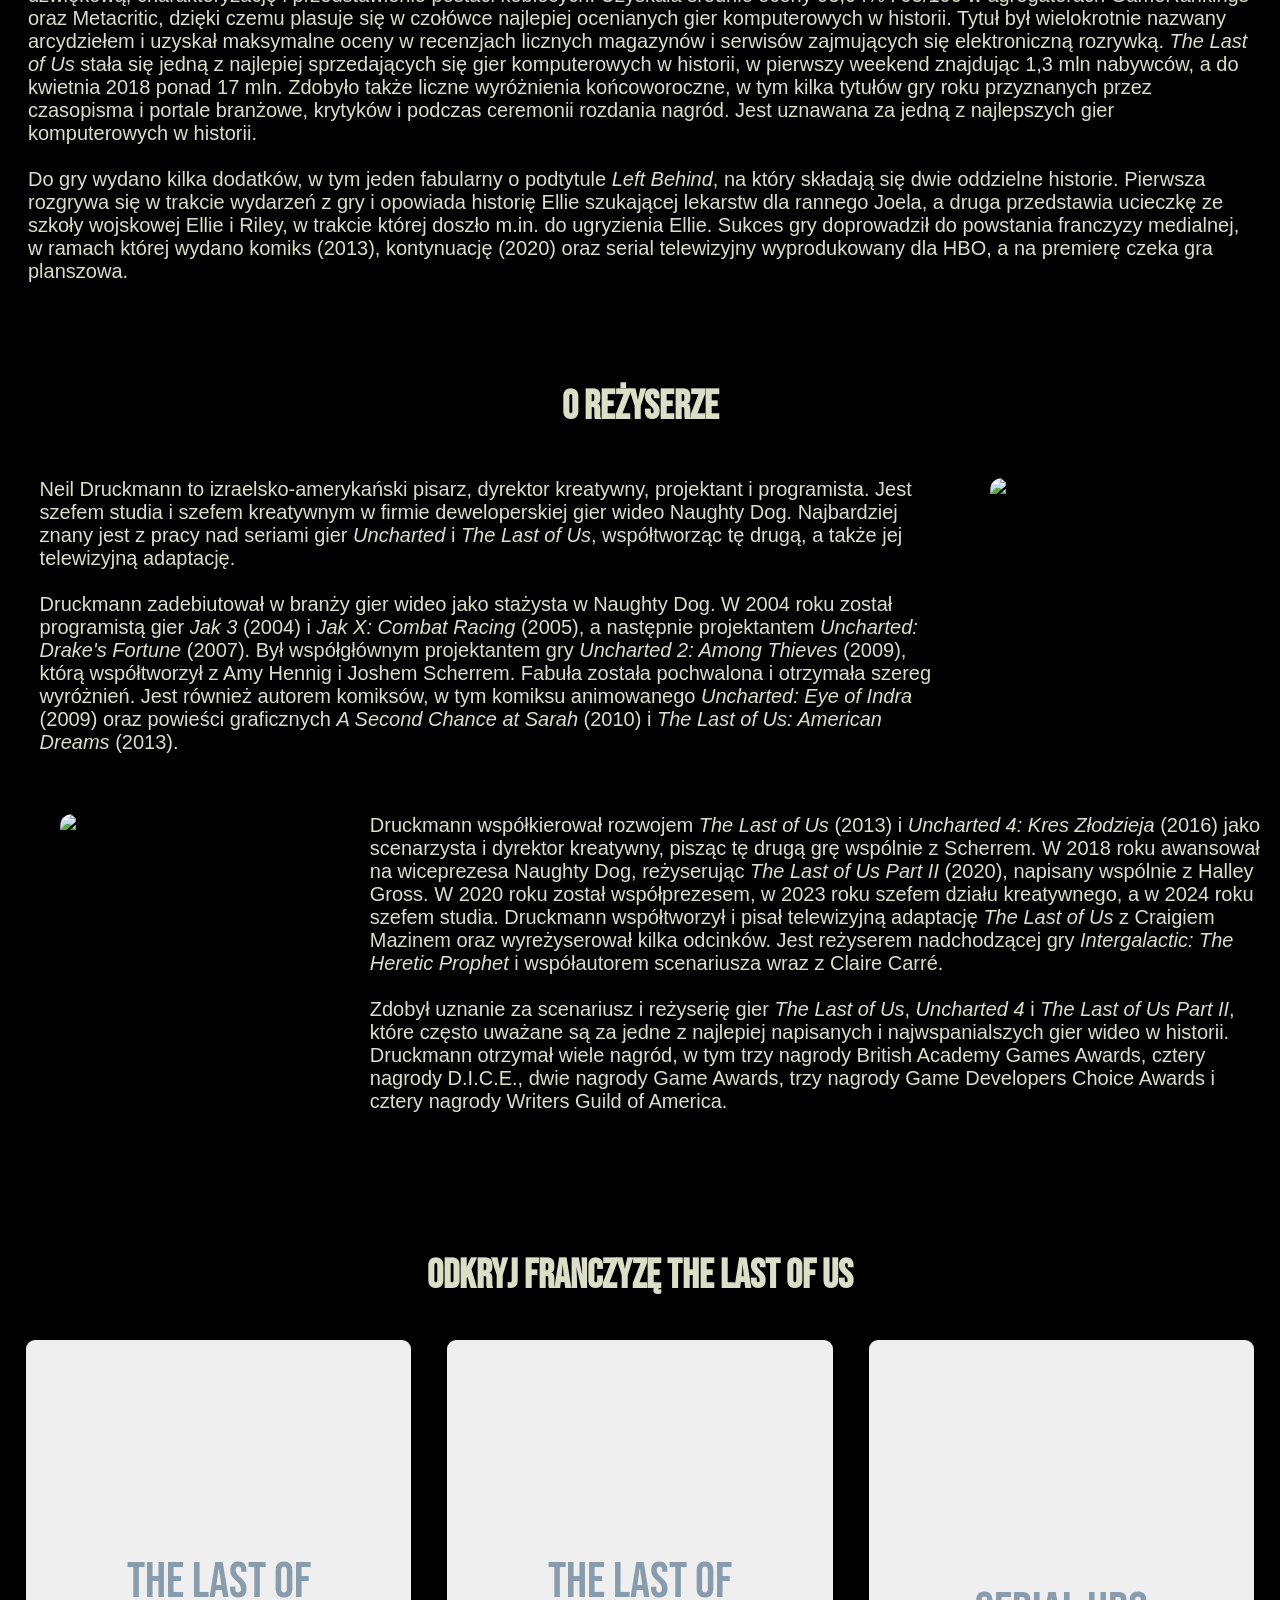
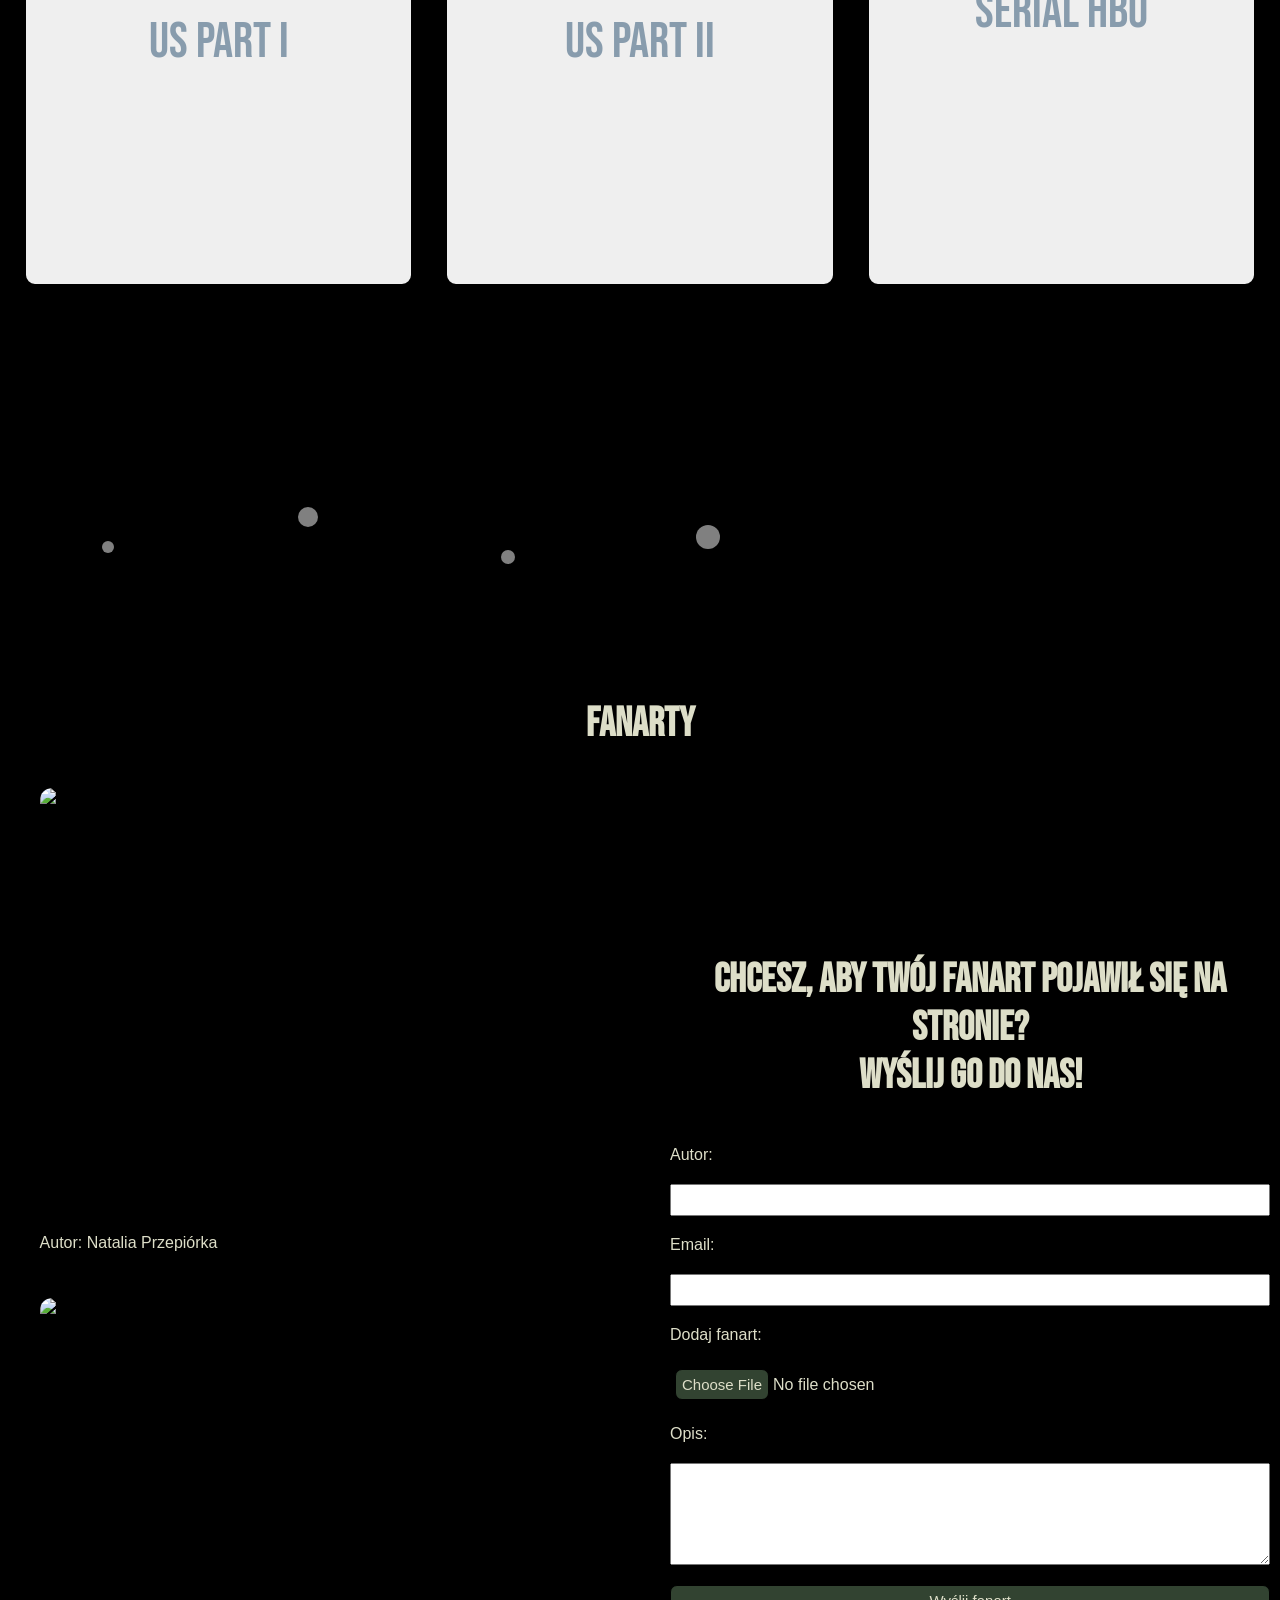
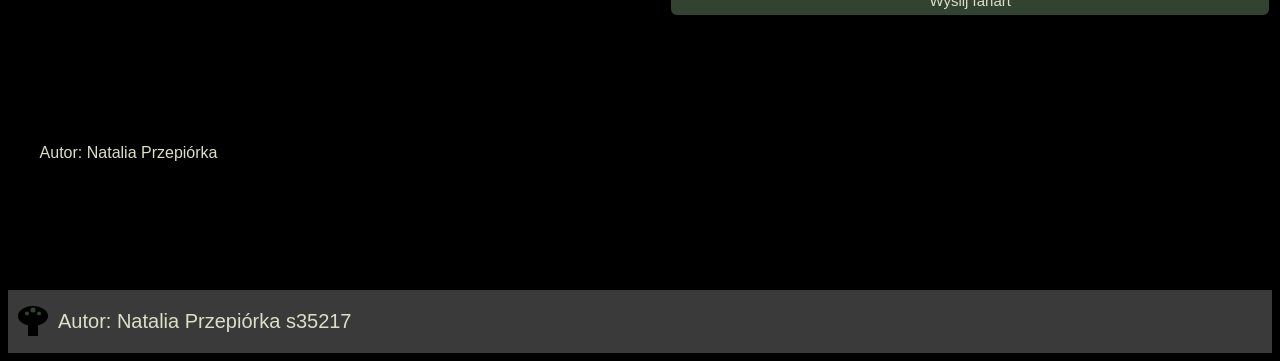
==== commit a6076b66: "dom16" ====
--- a/index.html
+++ b/index.html
@@ -1,6 +1,6 @@
 <!DOCTYPE html>
         <html lang="pl">
-        <head style="background-color: rgb(58, 58, 58);">
+        <head>
             <meta charset="UTF-8">
             
             <link rel="stylesheet" href="styl.css">
@@ -35,16 +35,16 @@
 <br><br>Do gry wydano kilka dodatków, w tym jeden fabularny o podtytule <i>Left Behind</i>, na który składają się dwie oddzielne historie. Pierwsza rozgrywa się w trakcie wydarzeń z gry i opowiada historię Ellie szukającej lekarstw dla rannego Joela, a druga przedstawia ucieczkę ze szkoły wojskowej Ellie i Riley, w trakcie której doszło m.in. do ugryzienia Ellie. Sukces gry doprowadził do powstania franczyzy medialnej, w ramach której wydano komiks (2013), kontynuację (2020) oraz serial telewizyjny wyprodukowany dla HBO, a na premierę czeka gra planszowa.</p>
 
         
-    <br><br><br><h1>O twórcy</h1>
+    <br><br><br><h1>O reżyserze</h1>
     <div class="tekst_p"> 
-<p>Neil Druckmann to izraelsko-amerykański pisarz, dyrektor kreatywny, projektant i programista. Jest szefem studia i szefem kreatywnym w firmie deweloperskiej gier wideo Naughty Dog. Najbardziej znany jest z pracy nad seriami gier Uncharted i The Last of Us, współtworząc tę ​​drugą, a także jej telewizyjną adaptację.
-<br><br>Druckmann zadebiutował w branży gier wideo jako stażysta w Naughty Dog. W 2004 roku został programistą gier Jak 3 (2004) i Jak X: Combat Racing (2005), a następnie projektantem Uncharted: Drake's Fortune (2007). Był współgłównym projektantem gry Uncharted 2: Among Thieves (2009), którą współtworzył z Amy Hennig i Joshem Scherrem. Fabuła została pochwalona i otrzymała szereg wyróżnień. Jest również autorem komiksów, w tym komiksu animowanego Uncharted: Eye of Indra (2009) oraz powieści graficznych A Second Chance at Sarah (2010) i The Last of Us: American Dreams (2013).</p>
-    <img src="https://m.media-amazon.com/images/M/MV5BMGI4NzdhNGUtYjIwZi00YjViLWE1NTAtYTY5OTU2ZmE3ZTA3XkEyXkFqcGc@._V1_.jpg" alt="Neil Druckmann" style=" width:60%; border-radius: 12px; margin: 20px;" alt="Neil Druckmann">
+<p>Neil Druckmann to izraelsko-amerykański pisarz, dyrektor kreatywny, projektant i programista. Jest szefem studia i szefem kreatywnym w firmie deweloperskiej gier wideo Naughty Dog. Najbardziej znany jest z pracy nad seriami gier <i>Uncharted</i> i <i>The Last of Us</i>, współtworząc tę ​​drugą, a także jej telewizyjną adaptację.
+<br><br>Druckmann zadebiutował w branży gier wideo jako stażysta w Naughty Dog. W 2004 roku został programistą gier <i>Jak 3</i> (2004) i <i>Jak X: Combat Racing</i> (2005), a następnie projektantem <i>Uncharted: Drake's Fortune</i> (2007). Był współgłównym projektantem gry <i>Uncharted 2: Among Thieves</i> (2009), którą współtworzył z Amy Hennig i Joshem Scherrem. Fabuła została pochwalona i otrzymała szereg wyróżnień. Jest również autorem komiksów, w tym komiksu animowanego <i>Uncharted: Eye of Indra</i> (2009) oraz powieści graficznych <i>A Second Chance at Sarah</i> (2010) i <i>The Last of Us: American Dreams</i> (2013).</p>
+    <img src="https://m.media-amazon.com/images/M/MV5BMGI4NzdhNGUtYjIwZi00YjViLWE1NTAtYTY5OTU2ZmE3ZTA3XkEyXkFqcGc@._V1_.jpg" alt="Neil Druckmann" style=" width:60%; border-radius: 12px; margin: 20px;">
     </div> 
     <div class="tekst_l"> 
-    <img src="https://m.media-amazon.com/images/M/MV5BMjIyOTk5NjAyM15BMl5BanBnXkFtZTgwNjc2MDY0NDE@._V1_.jpg" alt="Neil Druckmann" style=" width:80%; border-radius: 12px; margin: 20px;" alt="Neil Druckmann">
-<p>Druckmann współkierował rozwojem The Last of Us (2013) i Uncharted 4: Kres Złodzieja (2016) jako scenarzysta i dyrektor kreatywny, pisząc tę ​​drugą grę wspólnie z Scherrem. W 2018 roku awansował na wiceprezesa Naughty Dog, reżyserując The Last of Us Part II (2020), napisany wspólnie z Halley Gross. W 2020 roku został współprezesem, w 2023 roku szefem działu kreatywnego, a w 2024 roku szefem studia. Druckmann współtworzył i pisał telewizyjną adaptację The Last of Us z Craigiem Mazinem oraz wyreżyserował kilka odcinków. Jest reżyserem nadchodzącej gry Intergalactic: The Heretic Prophet i współautorem scenariusza wraz z Claire Carré.
-<br><br>Zdobył uznanie za scenariusz i reżyserię gier The Last of Us, Uncharted 4 i The Last of Us Part II, które często uważane są za jedne z najlepiej napisanych i najwspanialszych gier wideo w historii. Druckmann otrzymał wiele nagród, w tym trzy nagrody British Academy Games Awards, cztery nagrody D.I.C.E., dwie nagrody Game Awards, trzy nagrody Game Developers Choice Awards i cztery nagrody Writers Guild of America.</p>
+    <img src="https://m.media-amazon.com/images/M/MV5BMjIyOTk5NjAyM15BMl5BanBnXkFtZTgwNjc2MDY0NDE@._V1_.jpg" alt="Neil Druckmann" style=" width:80%; border-radius: 12px; margin: 20px;">
+<p>Druckmann współkierował rozwojem <i>The Last of Us</i> (2013) i <i>Uncharted 4: Kres Złodzieja</i> (2016) jako scenarzysta i dyrektor kreatywny, pisząc tę ​​drugą grę wspólnie z Scherrem. W 2018 roku awansował na wiceprezesa Naughty Dog, reżyserując <i>The Last of Us Part II</i> (2020), napisany wspólnie z Halley Gross. W 2020 roku został współprezesem, w 2023 roku szefem działu kreatywnego, a w 2024 roku szefem studia. Druckmann współtworzył i pisał telewizyjną adaptację <i>The Last of Us</i> z Craigiem Mazinem oraz wyreżyserował kilka odcinków. Jest reżyserem nadchodzącej gry <i>Intergalactic: The Heretic Prophet</i> i współautorem scenariusza wraz z Claire Carré.
+<br><br>Zdobył uznanie za scenariusz i reżyserię gier <i>The Last of Us</i>, <i>Uncharted 4</i> i <i>The Last of Us Part II</i>, które często uważane są za jedne z najlepiej napisanych i najwspanialszych gier wideo w historii. Druckmann otrzymał wiele nagród, w tym trzy nagrody British Academy Games Awards, cztery nagrody D.I.C.E., dwie nagrody Game Awards, trzy nagrody Game Developers Choice Awards i cztery nagrody Writers Guild of America.</p>
        </div>
     
 
@@ -53,17 +53,17 @@
 
         <button class="button" 
         onclick="location.href='tlou1.html'; 
-        "style="background-image: url(Grafika/tlou1_okładka.jpg);" alt="okładka The Last Of Us Part I">
+        "style="background-image: url(Grafika/tlou1_okładka.jpg);">
             THE LAST OF US PART I</button>
            
         <button class="button" 
         onclick="location.href='tlou2.html';
-        "style="background-image: url('https://miro.medium.com/1*cv_reoQ_btPxsDS9GtyVfw.jpeg');" alt="okładka The Last Of Us Part II">
+        "style="background-image: url('https://miro.medium.com/1*cv_reoQ_btPxsDS9GtyVfw.jpeg');">
             THE LAST OF US PART II</button>
 
        <button class="button" 
         onclick="window.open('https://www.filmweb.pl/serial/The+Last+of+Us-2023-849662','_blank')"  
-        style="background-image: url('https://cdn.myshoptet.com/usr/www.konzoliste.cz/user/documents/upload/clanky/the-last-of-us/tlou.jpg');" alt="okładka Serialu HBO">
+        style="background-image: url('https://cdn.myshoptet.com/usr/www.konzoliste.cz/user/documents/upload/clanky/the-last-of-us/tlou.jpg');">
             Serial HBO</button>
             </div>
         
--- a/styl.css
+++ b/styl.css
@@ -30,7 +30,6 @@
  .tekst_p {
     display: grid;
     grid-template-columns: 75% 25%;
-    grid-template-areas: "text image";
 
     gap: 30px;
     width: 95%;
@@ -42,20 +41,11 @@
  .tekst_l {
     display: grid;
     grid-template-columns: 25% 75%;
-    grid-template-areas: "image text";
 
     gap: 30px;
     width: 95%;
     margin: 20px auto;
     font-size: 20px;
- }
-
- .image {
-    grid-area: image;
-    background-image: url('Grafika/Neil_Druckmann.jpg');
-    background-size: cover;
-    background-position: center;
-    border-radius: 12px;
  }
 
 .button {
@@ -77,7 +67,7 @@
 
         .button:hover{
             color: rgb(50, 67, 49);
-            transition-duration: 0.1;
+            transition-duration: 0.1s;
         }
 
 .postacie_button {
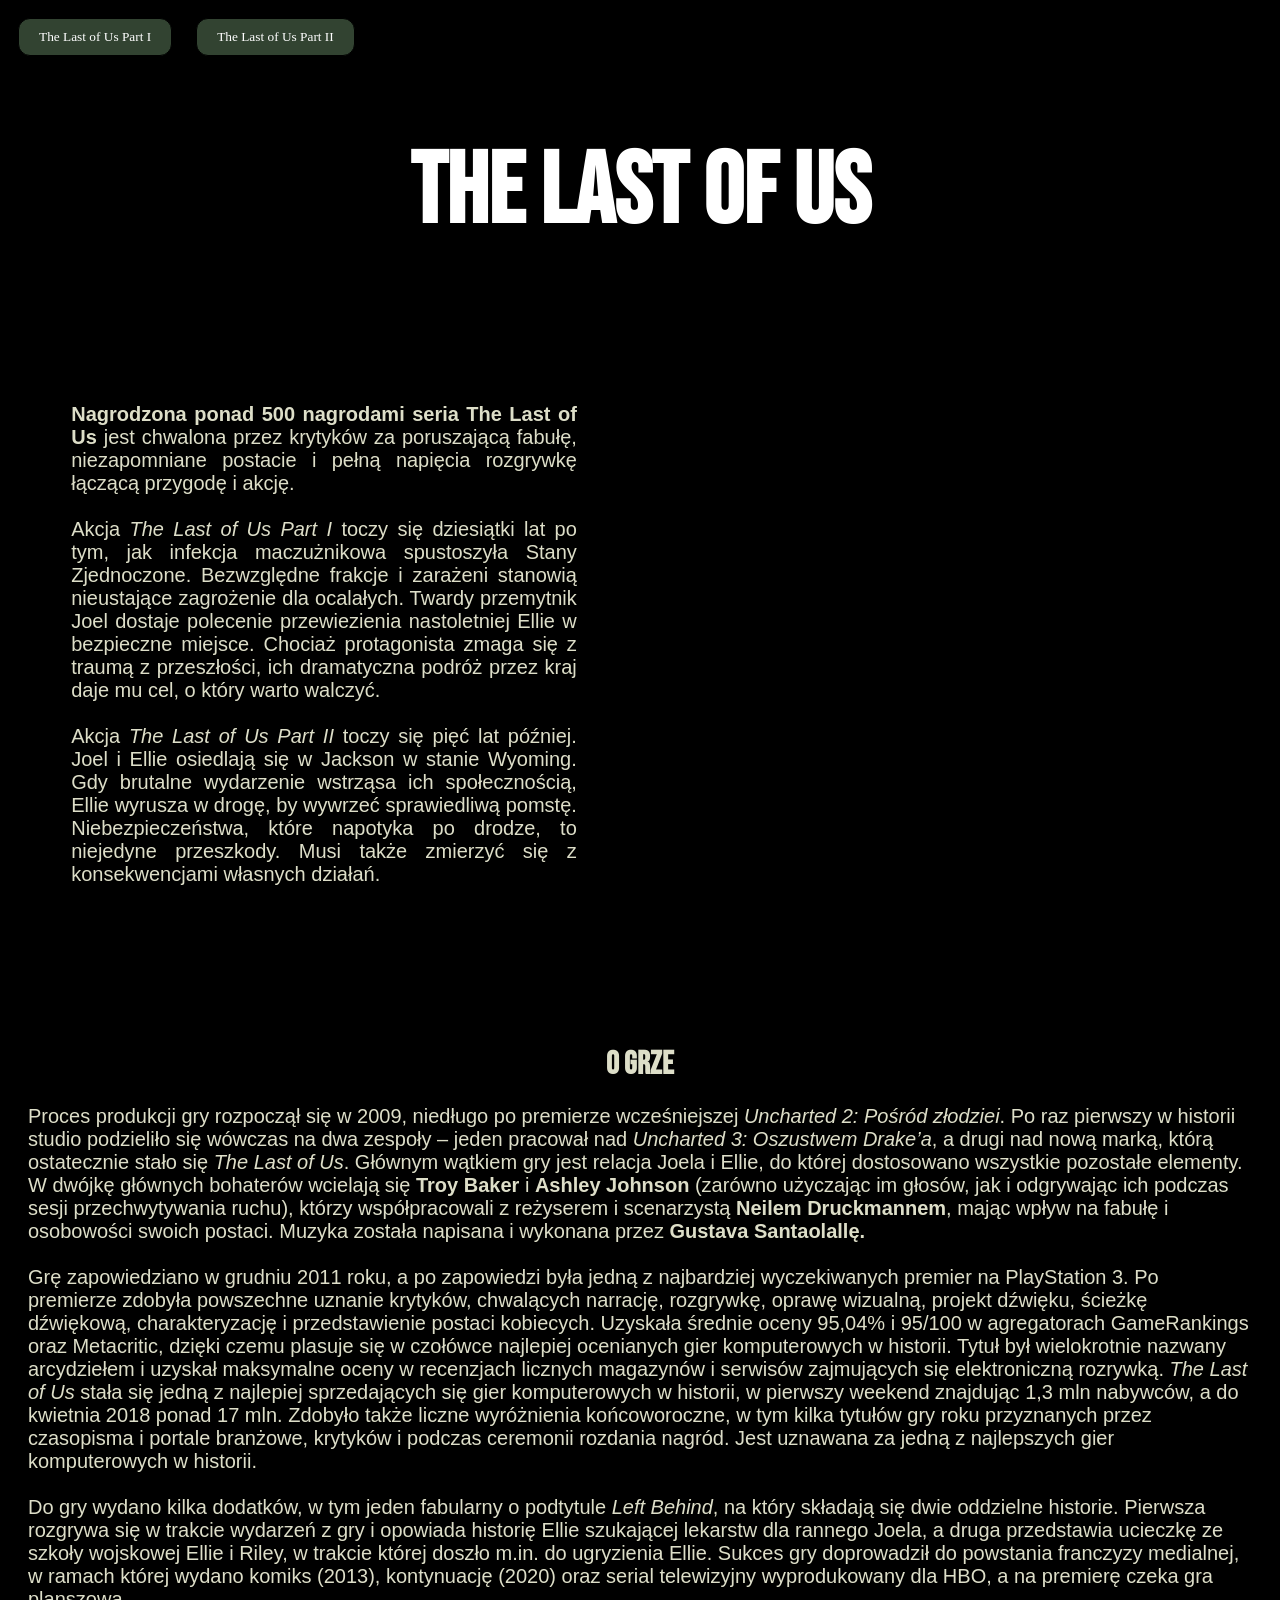
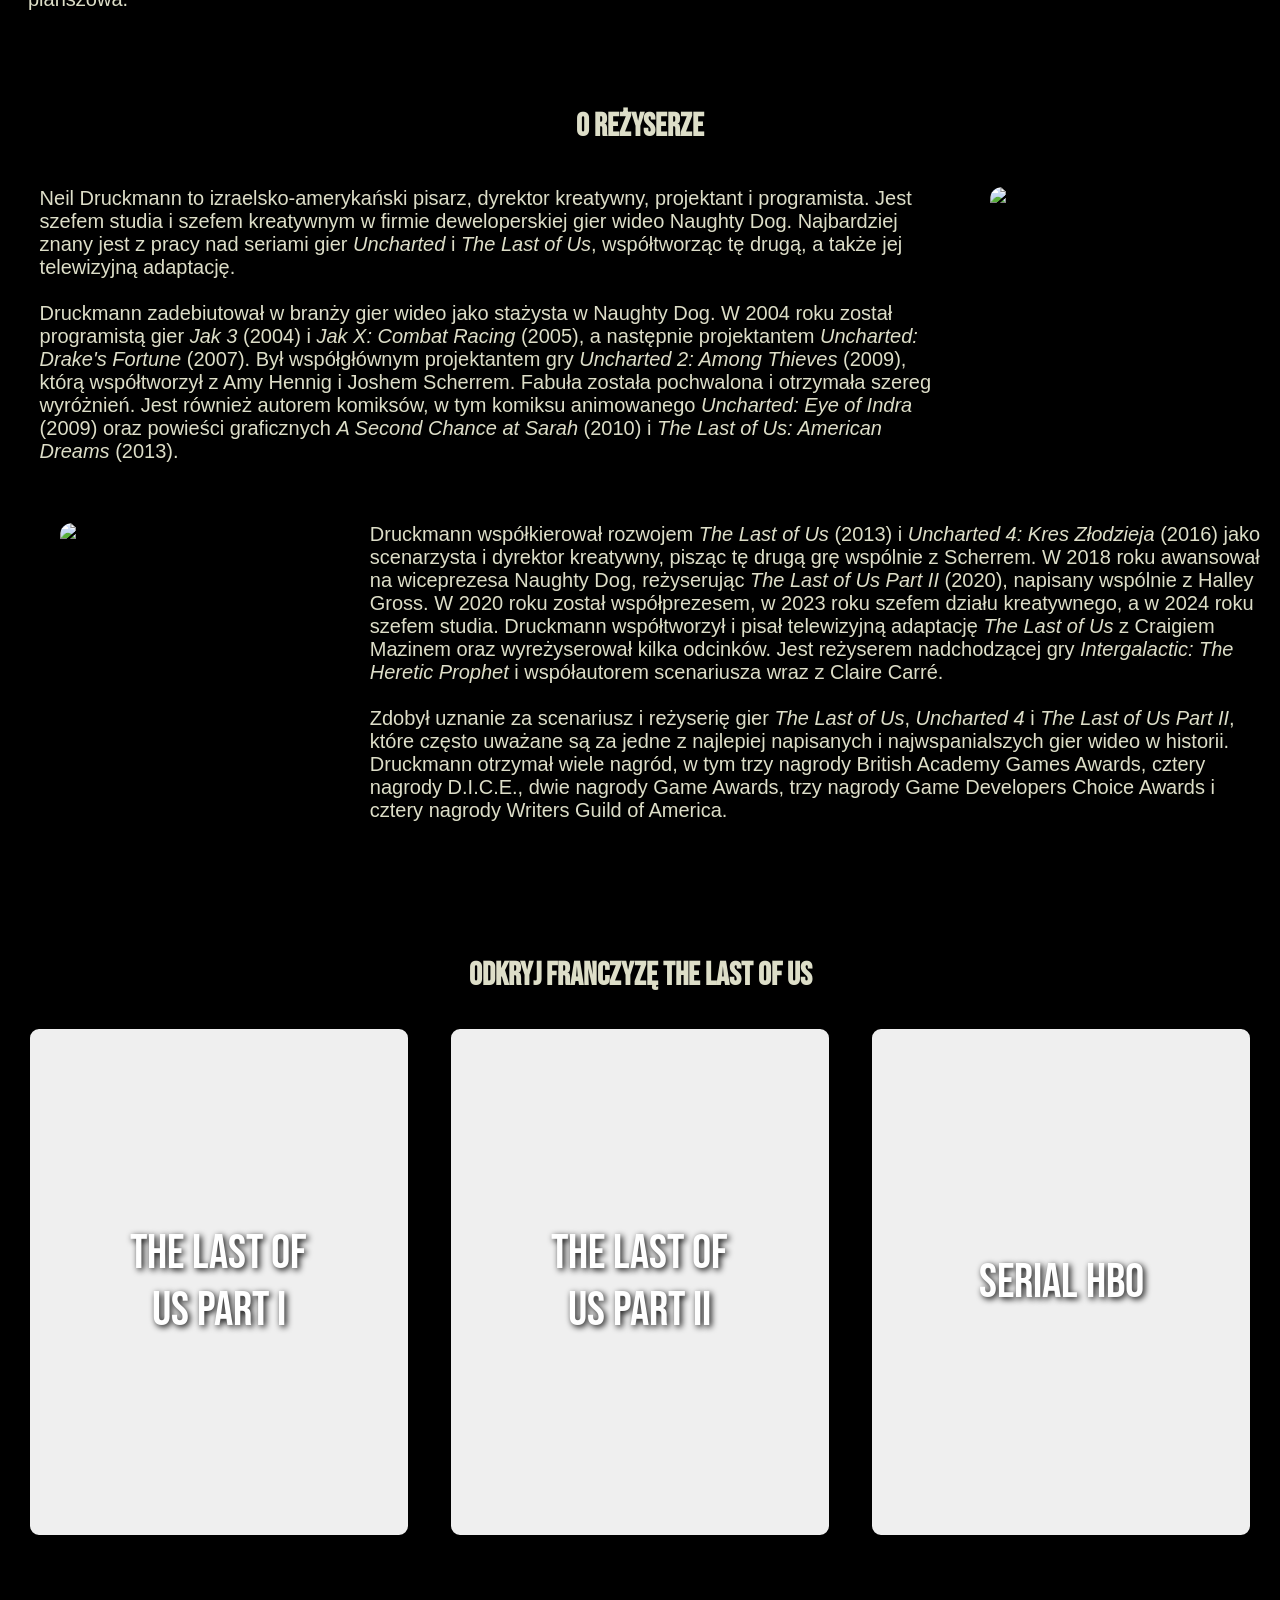
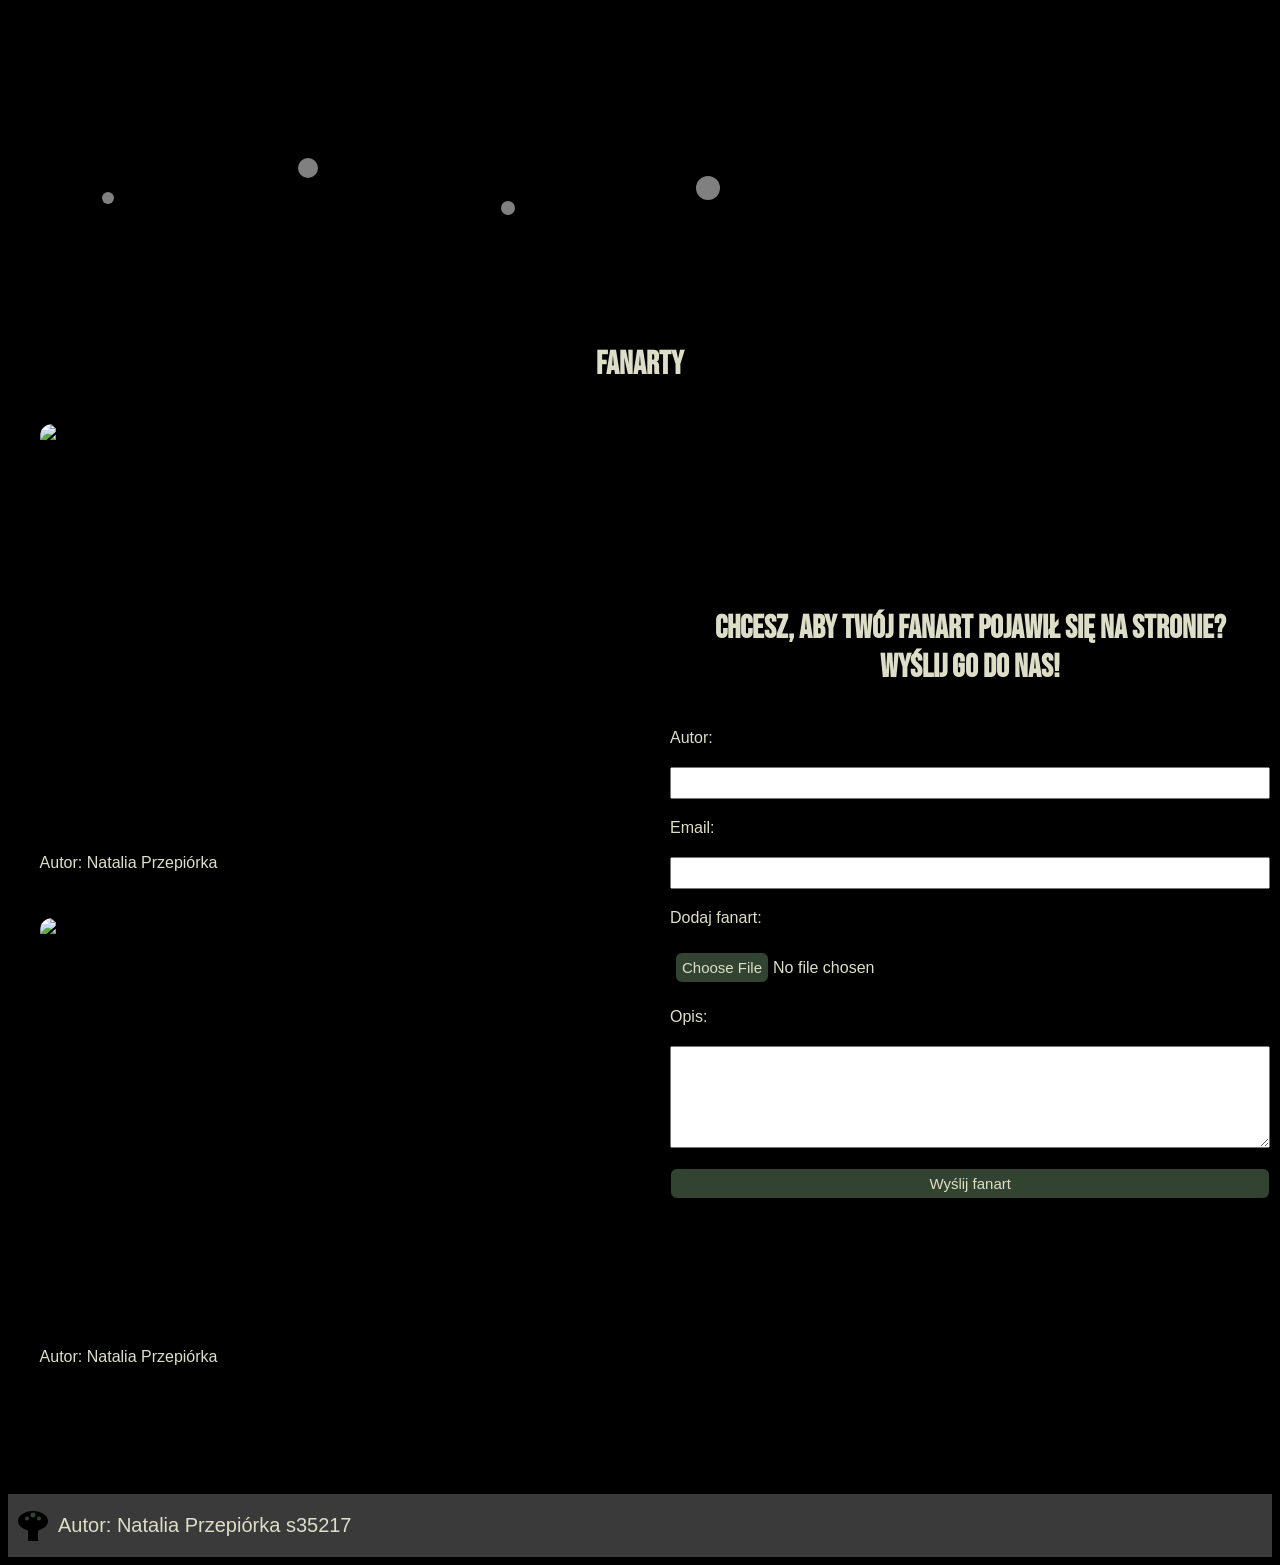
==== commit 3e0aee0e: "dom16" ====
--- a/index.html
+++ b/index.html
@@ -4,6 +4,7 @@
             <meta charset="UTF-8">
             
             <link rel="stylesheet" href="styl.css">
+            <link rel="icon" type="image/svg+xml" href="Grafika/swietliki.svg">
 <link rel="preconnect" href="https://fonts.googleapis.com">
 <link rel="preconnect" href="https://fonts.gstatic.com" crossorigin>
 <link href="https://fonts.googleapis.com/css2?family=Bebas+Neue&family=Lato:ital,wght@0,100;0,300;0,400;0,700;0,900;1,100;1,300;1,400;1,700;1,900&display=swap" rel="stylesheet">
@@ -53,12 +54,12 @@
 
         <button class="button" 
         onclick="location.href='tlou1.html'; 
-        "style="background-image: url(Grafika/tlou1_okładka.jpg);">
+        " style="background-image: url(Grafika/tlou1_okładka.jpg);">
             THE LAST OF US PART I</button>
            
         <button class="button" 
         onclick="location.href='tlou2.html';
-        "style="background-image: url('https://miro.medium.com/1*cv_reoQ_btPxsDS9GtyVfw.jpeg');">
+        " style="background-image: url('https://miro.medium.com/1*cv_reoQ_btPxsDS9GtyVfw.jpeg');">
             THE LAST OF US PART II</button>
 
        <button class="button" 
--- a/styl.css
+++ b/styl.css
@@ -3,7 +3,7 @@
     color:rgb(221, 222, 200);
     font-family:'Bebas Neue', cursive;
     text-align: center;
-    font-size: 40px;
+    font-size: 2,5rem;
 }
 
 p {  
@@ -22,9 +22,9 @@
 }
 .początkowa_text {
     grid-area: text;
-     padding: 120px;
+     padding: 10%;
     color: white;
-    font-size: 20px;
+    font-size: 1.25rem;
     text-align: justify;
 }
  .tekst_p {
@@ -49,9 +49,9 @@
  }
 
 .button {
-   color: rgb(136, 156, 173);
+   color: rgb(255, 255, 255);
    text-align: center;
-    font-size: 50px;
+    font-size: 3rem;
     font-family: 'Bebas Neue', cursive;
     background-position: center;
     background-size: cover;
@@ -60,9 +60,11 @@
    text-decoration: none;
    margin: 10px 15px;
    transition-duration: 0.4s;
-   width: 550px; height:550px;
+   width: 30vw; height:40vw;
+   min-width: 300px; min-height: 300px;
    border: 3px solid rgb(0, 0, 0);
    cursor: pointer;
+   text-shadow: 2px 2px 6px black;
         }
 
         .button:hover{
@@ -73,7 +75,7 @@
 .postacie_button {
    color: rgb(221, 222, 200);
    text-align: center;
-    font-size: 50px;
+    font-size: 3rem;
     font-family: 'Bebas Neue', cursive;
     background-position: center;
     background-size: cover;
@@ -81,7 +83,8 @@
    padding: 150px 100px;
    text-decoration: none;
    margin: 10px 15px;
-   width: 400px; height:550px;
+   width: 30vw; height: 35vw;
+   min-width: 200px; min-height: 300px;
    border: 2px solid rgb(50, 67, 49);
    cursor: pointer;
    transition-duration: 0.4s; 
@@ -190,8 +193,8 @@
 }
 
 .fanart_image {
-    width: 70%;
-    height: 400px;
+    max-width: 400px;
+    height: 30vw;
     object-fit: cover;
     border-radius: 12px;
 }
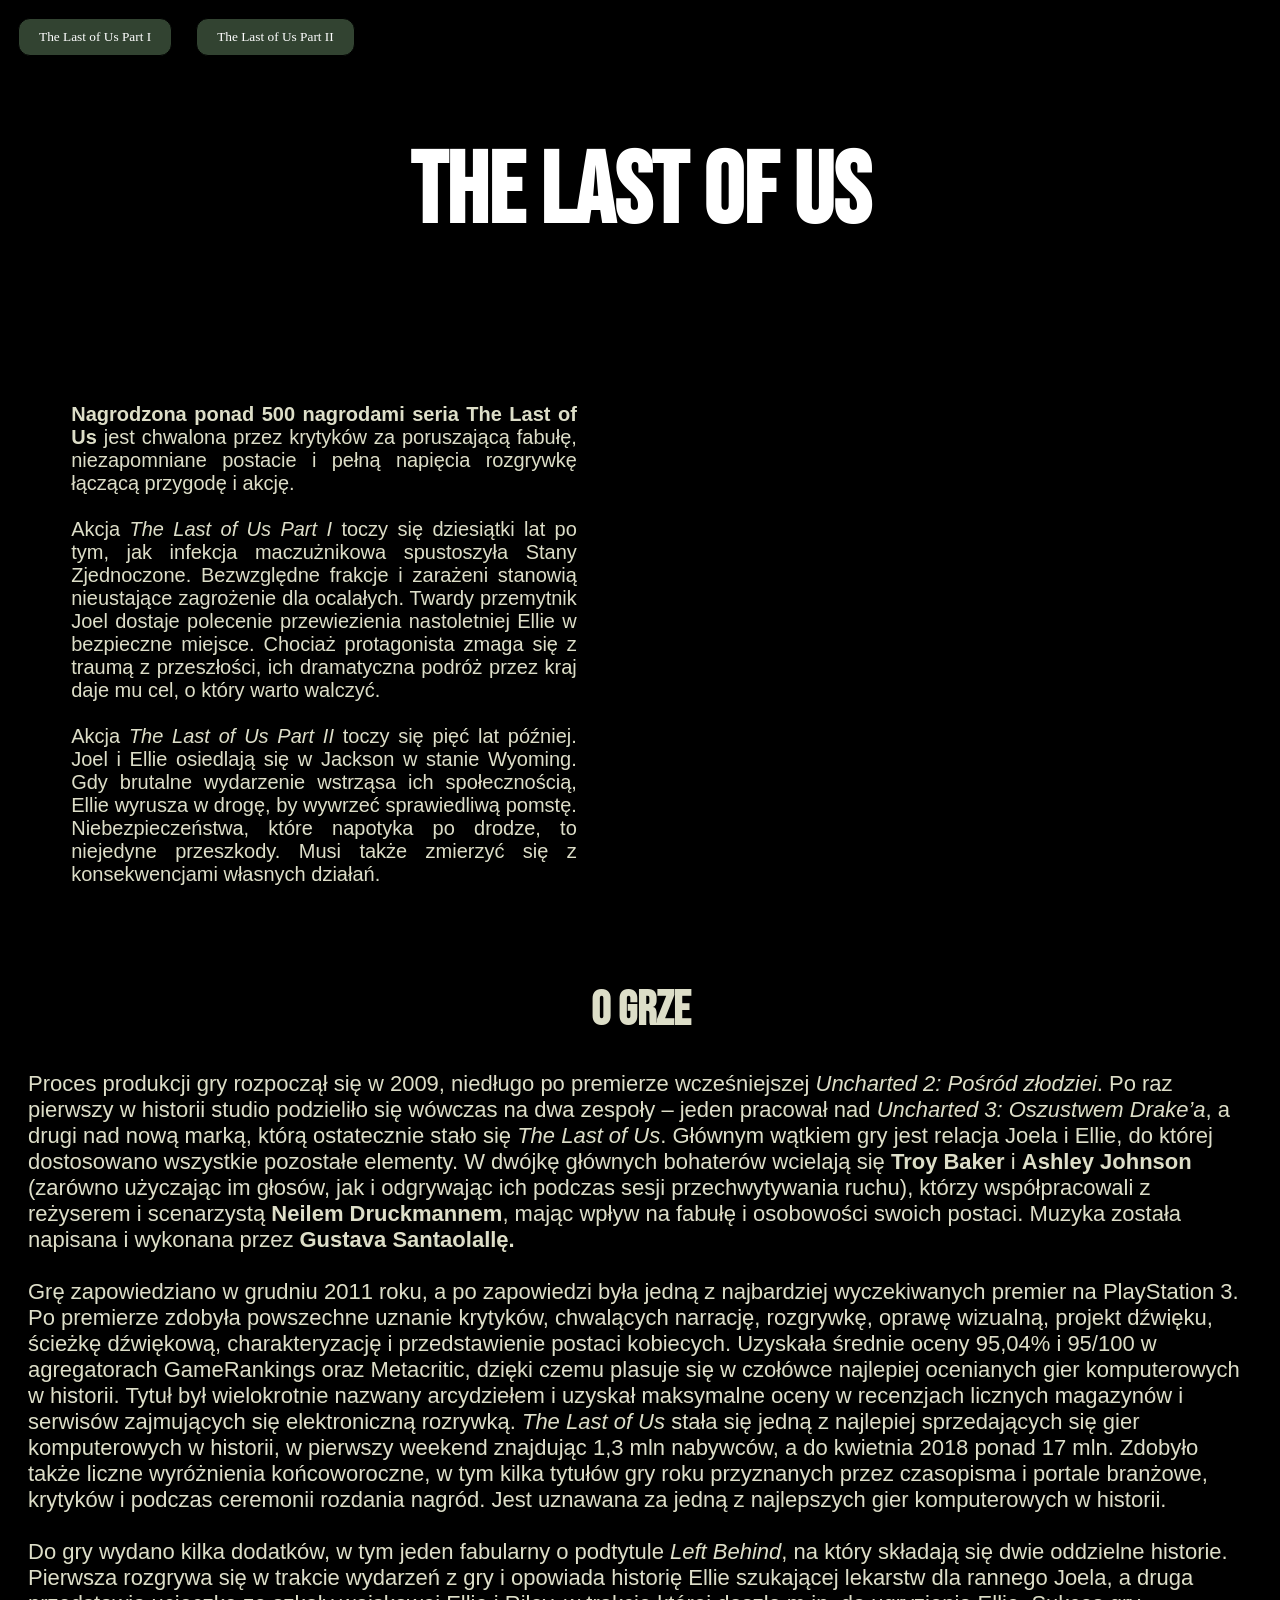
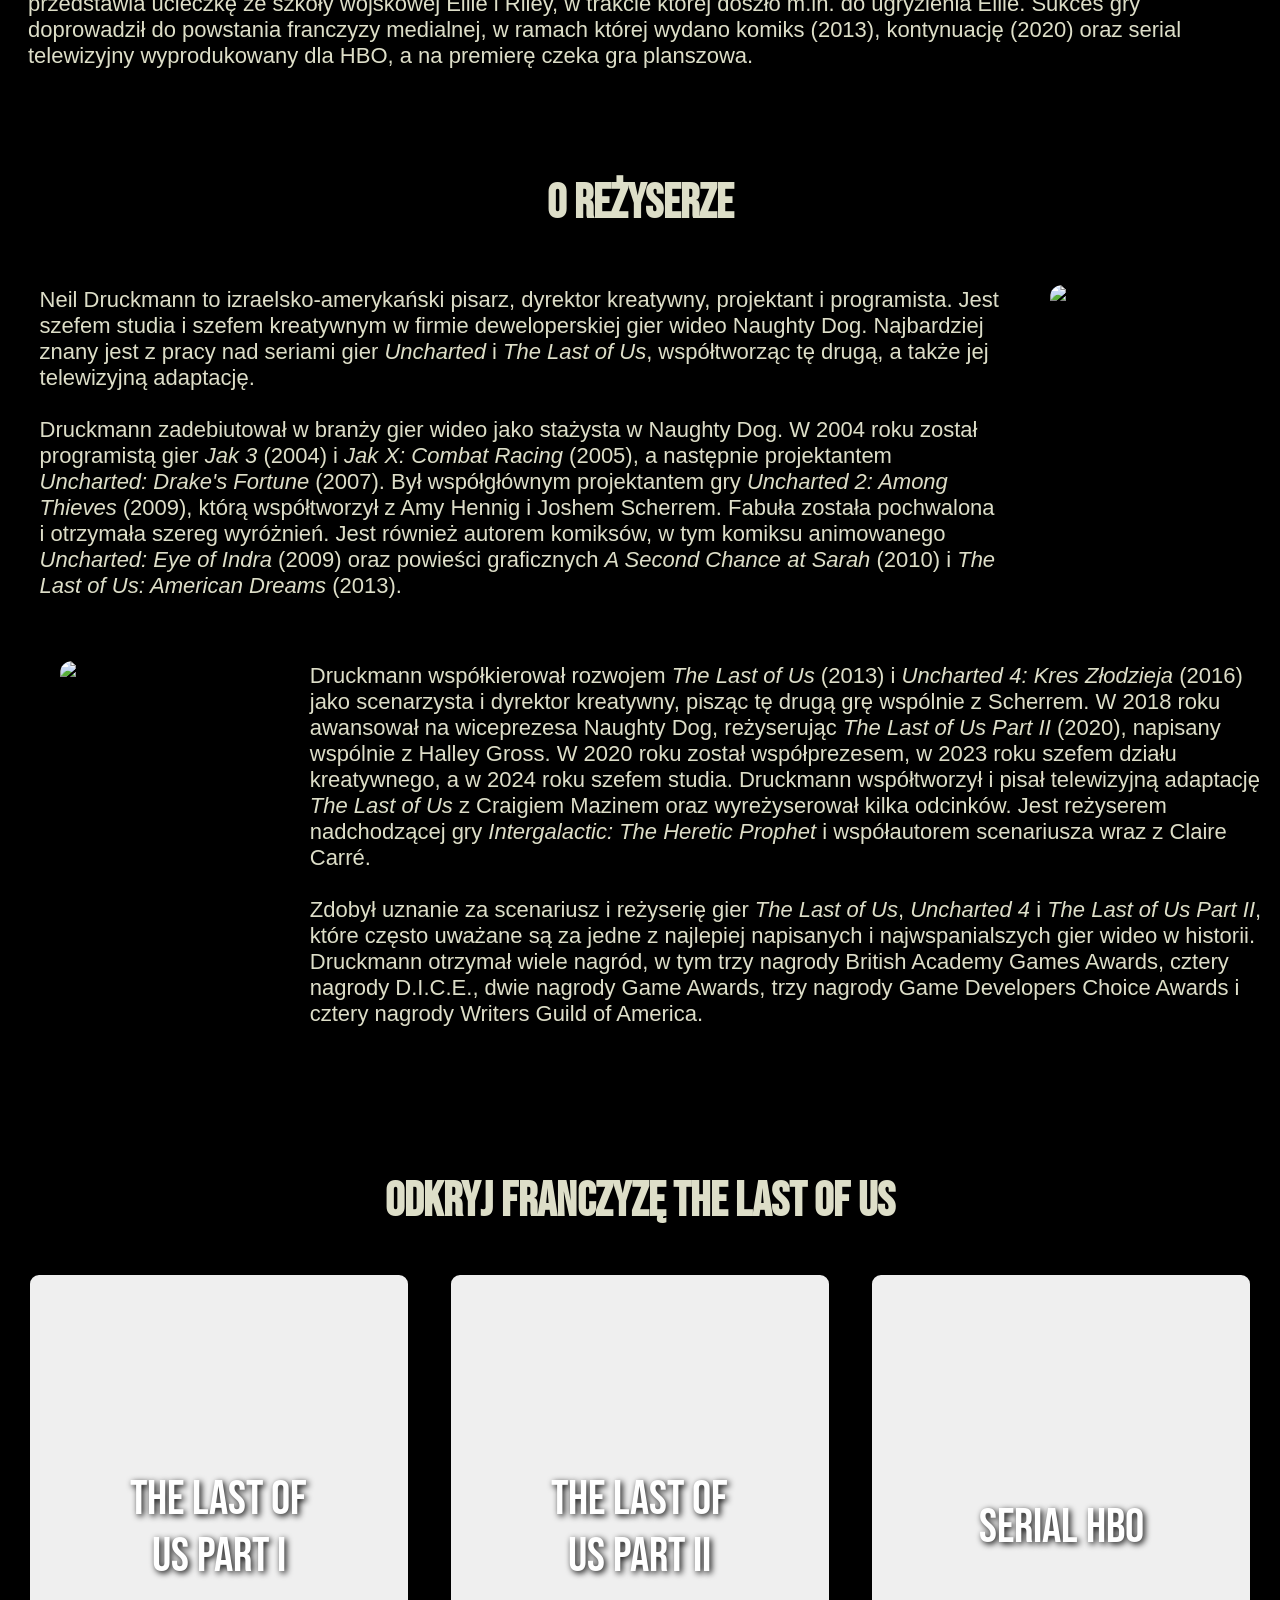
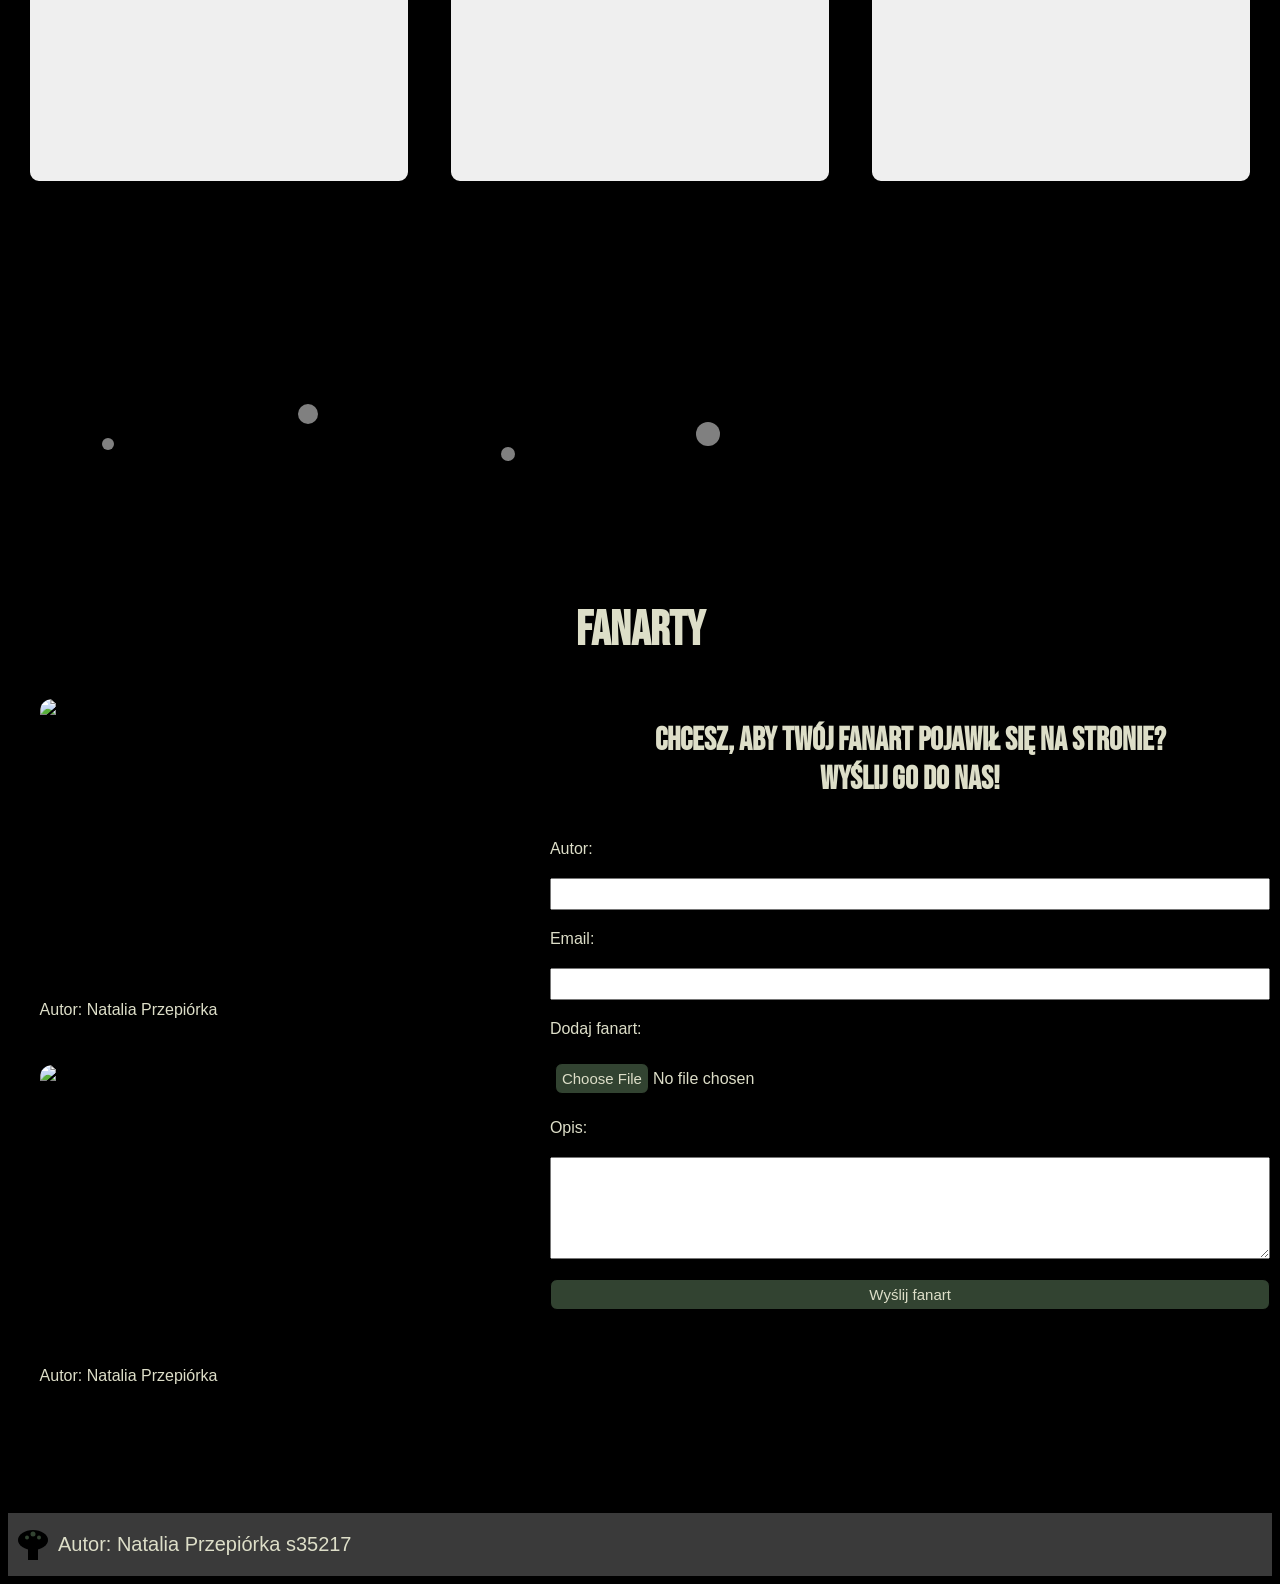
==== commit 41423e96: "20" ====
--- a/index.html
+++ b/index.html
@@ -31,7 +31,7 @@
           <br><br><br>
 
         <h1>O grze</h1>
-<p style="font-size: 20px; margin: 20px"> Proces produkcji gry rozpoczął się w 2009, niedługo po premierze wcześniejszej <i>Uncharted 2: Pośród złodziei</i>. Po raz pierwszy w historii studio podzieliło się wówczas na dwa zespoły – jeden pracował nad <i>Uncharted 3: Oszustwem Drake’a</i>, a drugi nad nową marką, którą ostatecznie stało się <i>The Last of Us</i>. Głównym wątkiem gry jest relacja Joela i Ellie, do której dostosowano wszystkie pozostałe elementy. W dwójkę głównych bohaterów wcielają się <b>Troy Baker</b> i <b>Ashley Johnson</b> (zarówno użyczając im głosów, jak i odgrywając ich podczas sesji przechwytywania ruchu), którzy współpracowali z reżyserem i scenarzystą <b>Neilem Druckmannem</b>, mając wpływ na fabułę i osobowości swoich postaci. Muzyka została napisana i wykonana przez <b>Gustava Santaolallę.</b>
+<p style="font-size: 22px; margin: 20px"> Proces produkcji gry rozpoczął się w 2009, niedługo po premierze wcześniejszej <i>Uncharted 2: Pośród złodziei</i>. Po raz pierwszy w historii studio podzieliło się wówczas na dwa zespoły – jeden pracował nad <i>Uncharted 3: Oszustwem Drake’a</i>, a drugi nad nową marką, którą ostatecznie stało się <i>The Last of Us</i>. Głównym wątkiem gry jest relacja Joela i Ellie, do której dostosowano wszystkie pozostałe elementy. W dwójkę głównych bohaterów wcielają się <b>Troy Baker</b> i <b>Ashley Johnson</b> (zarówno użyczając im głosów, jak i odgrywając ich podczas sesji przechwytywania ruchu), którzy współpracowali z reżyserem i scenarzystą <b>Neilem Druckmannem</b>, mając wpływ na fabułę i osobowości swoich postaci. Muzyka została napisana i wykonana przez <b>Gustava Santaolallę.</b>
 <br><br>Grę zapowiedziano w grudniu 2011 roku, a po zapowiedzi była jedną z najbardziej wyczekiwanych premier na PlayStation 3. Po premierze zdobyła powszechne uznanie krytyków, chwalących narrację, rozgrywkę, oprawę wizualną, projekt dźwięku, ścieżkę dźwiękową, charakteryzację i przedstawienie postaci kobiecych. Uzyskała średnie oceny 95,04% i 95/100 w agregatorach GameRankings oraz Metacritic, dzięki czemu plasuje się w czołówce najlepiej ocenianych gier komputerowych w historii. Tytuł był wielokrotnie nazwany arcydziełem i uzyskał maksymalne oceny w recenzjach licznych magazynów i serwisów zajmujących się elektroniczną rozrywką. <i>The Last of Us</i> stała się jedną z najlepiej sprzedających się gier komputerowych w historii, w pierwszy weekend znajdując 1,3 mln nabywców, a do kwietnia 2018 ponad 17 mln. Zdobyło także liczne wyróżnienia końcoworoczne, w tym kilka tytułów gry roku przyznanych przez czasopisma i portale branżowe, krytyków i podczas ceremonii rozdania nagród. Jest uznawana za jedną z najlepszych gier komputerowych w historii.
 <br><br>Do gry wydano kilka dodatków, w tym jeden fabularny o podtytule <i>Left Behind</i>, na który składają się dwie oddzielne historie. Pierwsza rozgrywa się w trakcie wydarzeń z gry i opowiada historię Ellie szukającej lekarstw dla rannego Joela, a druga przedstawia ucieczkę ze szkoły wojskowej Ellie i Riley, w trakcie której doszło m.in. do ugryzienia Ellie. Sukces gry doprowadził do powstania franczyzy medialnej, w ramach której wydano komiks (2013), kontynuację (2020) oraz serial telewizyjny wyprodukowany dla HBO, a na premierę czeka gra planszowa.</p>
 
@@ -40,10 +40,10 @@
     <div class="tekst_p"> 
 <p>Neil Druckmann to izraelsko-amerykański pisarz, dyrektor kreatywny, projektant i programista. Jest szefem studia i szefem kreatywnym w firmie deweloperskiej gier wideo Naughty Dog. Najbardziej znany jest z pracy nad seriami gier <i>Uncharted</i> i <i>The Last of Us</i>, współtworząc tę ​​drugą, a także jej telewizyjną adaptację.
 <br><br>Druckmann zadebiutował w branży gier wideo jako stażysta w Naughty Dog. W 2004 roku został programistą gier <i>Jak 3</i> (2004) i <i>Jak X: Combat Racing</i> (2005), a następnie projektantem <i>Uncharted: Drake's Fortune</i> (2007). Był współgłównym projektantem gry <i>Uncharted 2: Among Thieves</i> (2009), którą współtworzył z Amy Hennig i Joshem Scherrem. Fabuła została pochwalona i otrzymała szereg wyróżnień. Jest również autorem komiksów, w tym komiksu animowanego <i>Uncharted: Eye of Indra</i> (2009) oraz powieści graficznych <i>A Second Chance at Sarah</i> (2010) i <i>The Last of Us: American Dreams</i> (2013).</p>
-    <img src="https://m.media-amazon.com/images/M/MV5BMGI4NzdhNGUtYjIwZi00YjViLWE1NTAtYTY5OTU2ZmE3ZTA3XkEyXkFqcGc@._V1_.jpg" alt="Neil Druckmann" style=" width:60%; border-radius: 12px; margin: 20px;">
+    <img src="https://m.media-amazon.com/images/M/MV5BMGI4NzdhNGUtYjIwZi00YjViLWE1NTAtYTY5OTU2ZmE3ZTA3XkEyXkFqcGc@._V1_.jpg" alt="Neil Druckmann" style=" height:15vw; border-radius: 12px; margin: 20px;">
     </div> 
     <div class="tekst_l"> 
-    <img src="https://m.media-amazon.com/images/M/MV5BMjIyOTk5NjAyM15BMl5BanBnXkFtZTgwNjc2MDY0NDE@._V1_.jpg" alt="Neil Druckmann" style=" width:80%; border-radius: 12px; margin: 20px;">
+    <img src="https://m.media-amazon.com/images/M/MV5BMjIyOTk5NjAyM15BMl5BanBnXkFtZTgwNjc2MDY0NDE@._V1_.jpg" alt="Neil Druckmann" style=" height:15vw; border-radius: 12px; margin: 20px;">
 <p>Druckmann współkierował rozwojem <i>The Last of Us</i> (2013) i <i>Uncharted 4: Kres Złodzieja</i> (2016) jako scenarzysta i dyrektor kreatywny, pisząc tę ​​drugą grę wspólnie z Scherrem. W 2018 roku awansował na wiceprezesa Naughty Dog, reżyserując <i>The Last of Us Part II</i> (2020), napisany wspólnie z Halley Gross. W 2020 roku został współprezesem, w 2023 roku szefem działu kreatywnego, a w 2024 roku szefem studia. Druckmann współtworzył i pisał telewizyjną adaptację <i>The Last of Us</i> z Craigiem Mazinem oraz wyreżyserował kilka odcinków. Jest reżyserem nadchodzącej gry <i>Intergalactic: The Heretic Prophet</i> i współautorem scenariusza wraz z Claire Carré.
 <br><br>Zdobył uznanie za scenariusz i reżyserię gier <i>The Last of Us</i>, <i>Uncharted 4</i> i <i>The Last of Us Part II</i>, które często uważane są za jedne z najlepiej napisanych i najwspanialszych gier wideo w historii. Druckmann otrzymał wiele nagród, w tym trzy nagrody British Academy Games Awards, cztery nagrody D.I.C.E., dwie nagrody Game Awards, trzy nagrody Game Developers Choice Awards i cztery nagrody Writers Guild of America.</p>
        </div>
@@ -84,7 +84,7 @@
           </div> 
 
           <div class="fanart_prawa">
-          <h1>Chcesz, aby twój fanart pojawił się na stronie? <br> Wyślij go do nas!</h1>
+          <h1 style="font-size: 2rem">Chcesz, aby twój fanart pojawił się na stronie? <br> Wyślij go do nas!</h1>
   <form class="fanart_form">
 
         <label>Autor:</label>
--- a/styl.css
+++ b/styl.css
@@ -3,7 +3,7 @@
     color:rgb(221, 222, 200);
     font-family:'Bebas Neue', cursive;
     text-align: center;
-    font-size: 2,5rem;
+    font-size: 3rem;
 }
 
 p {  
@@ -19,6 +19,7 @@
 
     background-size: cover;
     background-position: center;
+    height: 45vw
 }
 .początkowa_text {
     grid-area: text;
@@ -29,23 +30,23 @@
 }
  .tekst_p {
     display: grid;
-    grid-template-columns: 75% 25%;
-
-    gap: 30px;
-    width: 95%;
-    margin: 20px auto;
-    font-size: 20px; 
+    grid-template-columns: 80% 20%;
+
+    gap: 30px;
+    width: 95%;
+    margin: 20px auto;
+    font-size: 22px; 
     
  }
 
  .tekst_l {
     display: grid;
-    grid-template-columns: 25% 75%;
-
-    gap: 30px;
-    width: 95%;
-    margin: 20px auto;
-    font-size: 20px;
+    grid-template-columns: 20% 80%;
+
+    gap: 30px;
+    width: 95%;
+    margin: 20px auto;
+    font-size: 22px;
  }
 
 .button {
@@ -172,7 +173,7 @@
 
 .fanart_grid {
     display: grid;
-    grid-template-columns: 50% 50%;
+    grid-template-columns: 40% 60%;
     gap: 30px;
     width: 95%;
     margin: 40px auto;
@@ -187,14 +188,14 @@
 .fanart_prawa {
    display: flex;
    flex-direction: column;
-   justify-content: center;
+   justify-content: left
    color: rgb(221, 222, 200);
    font-family: 'Arial', sans-serif;
 }
 
 .fanart_image {
     max-width: 400px;
-    height: 30vw;
+    height: 20vw;
     object-fit: cover;
     border-radius: 12px;
 }
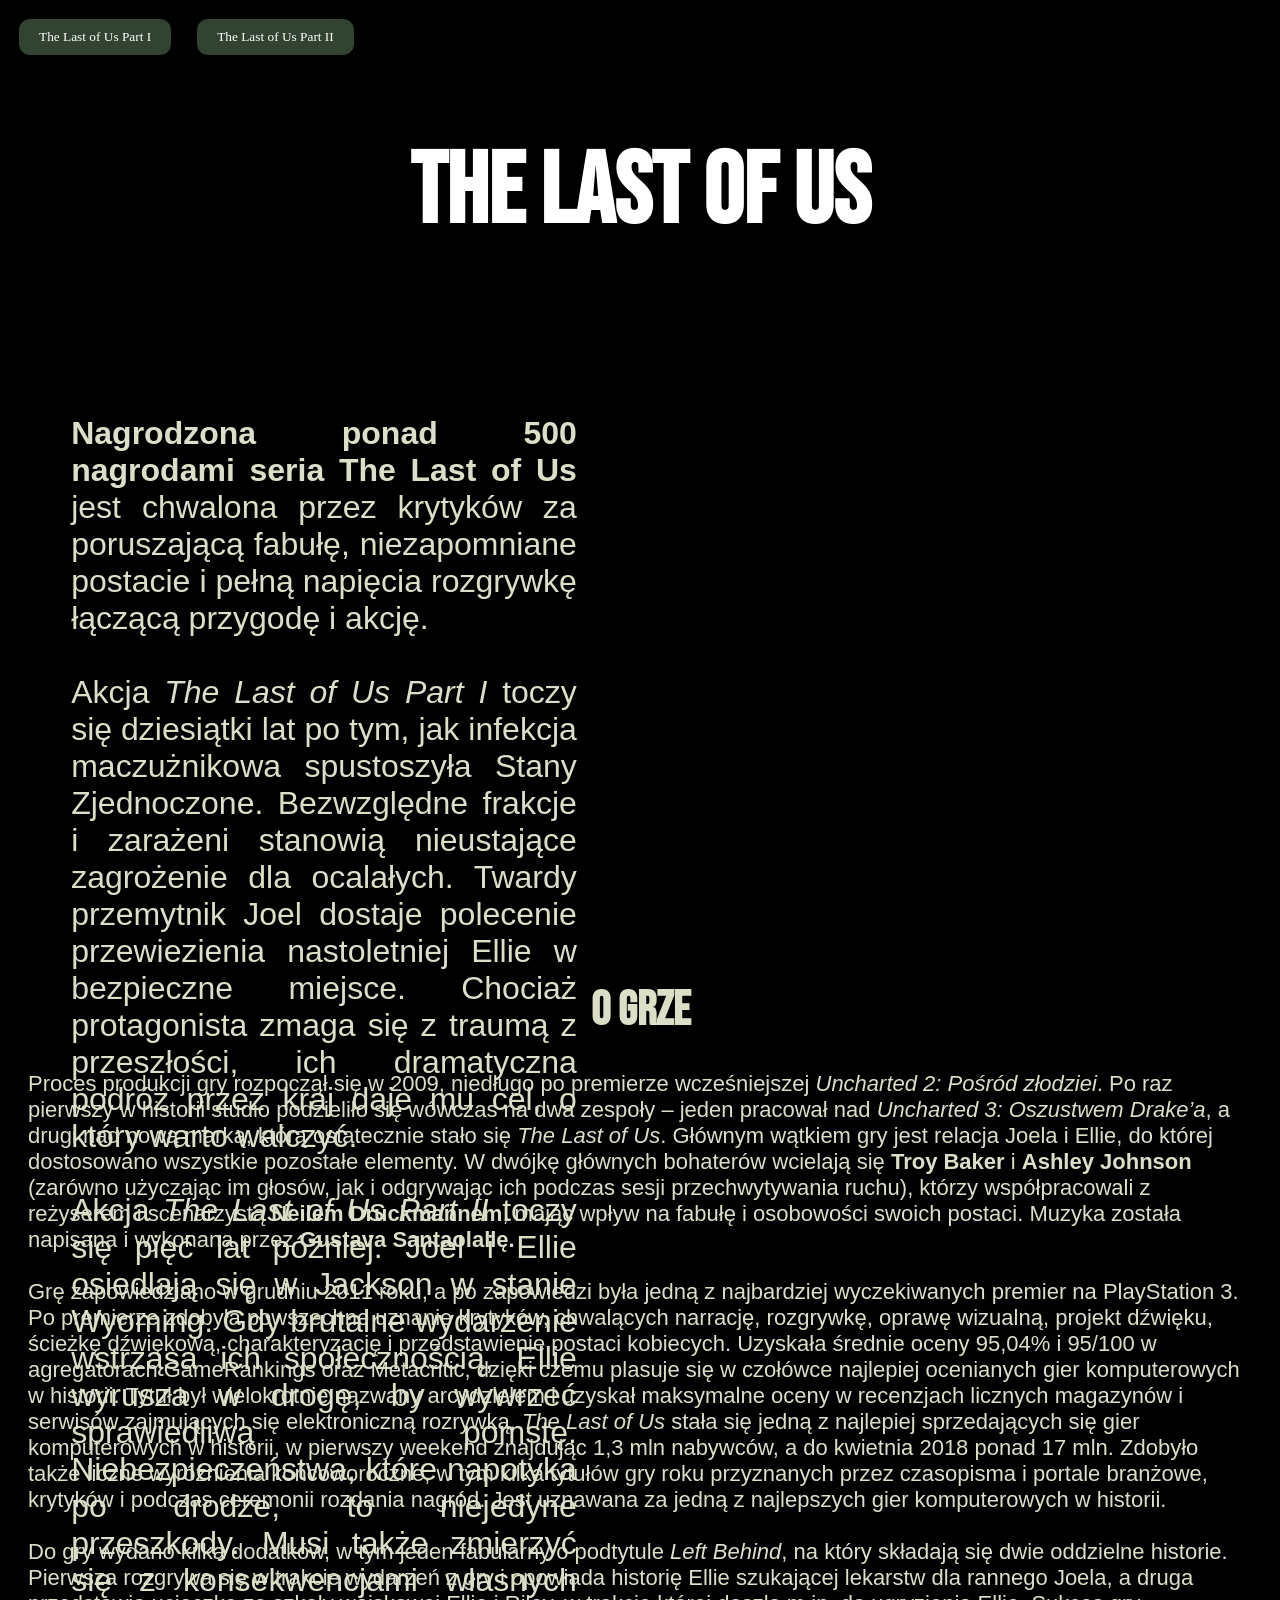
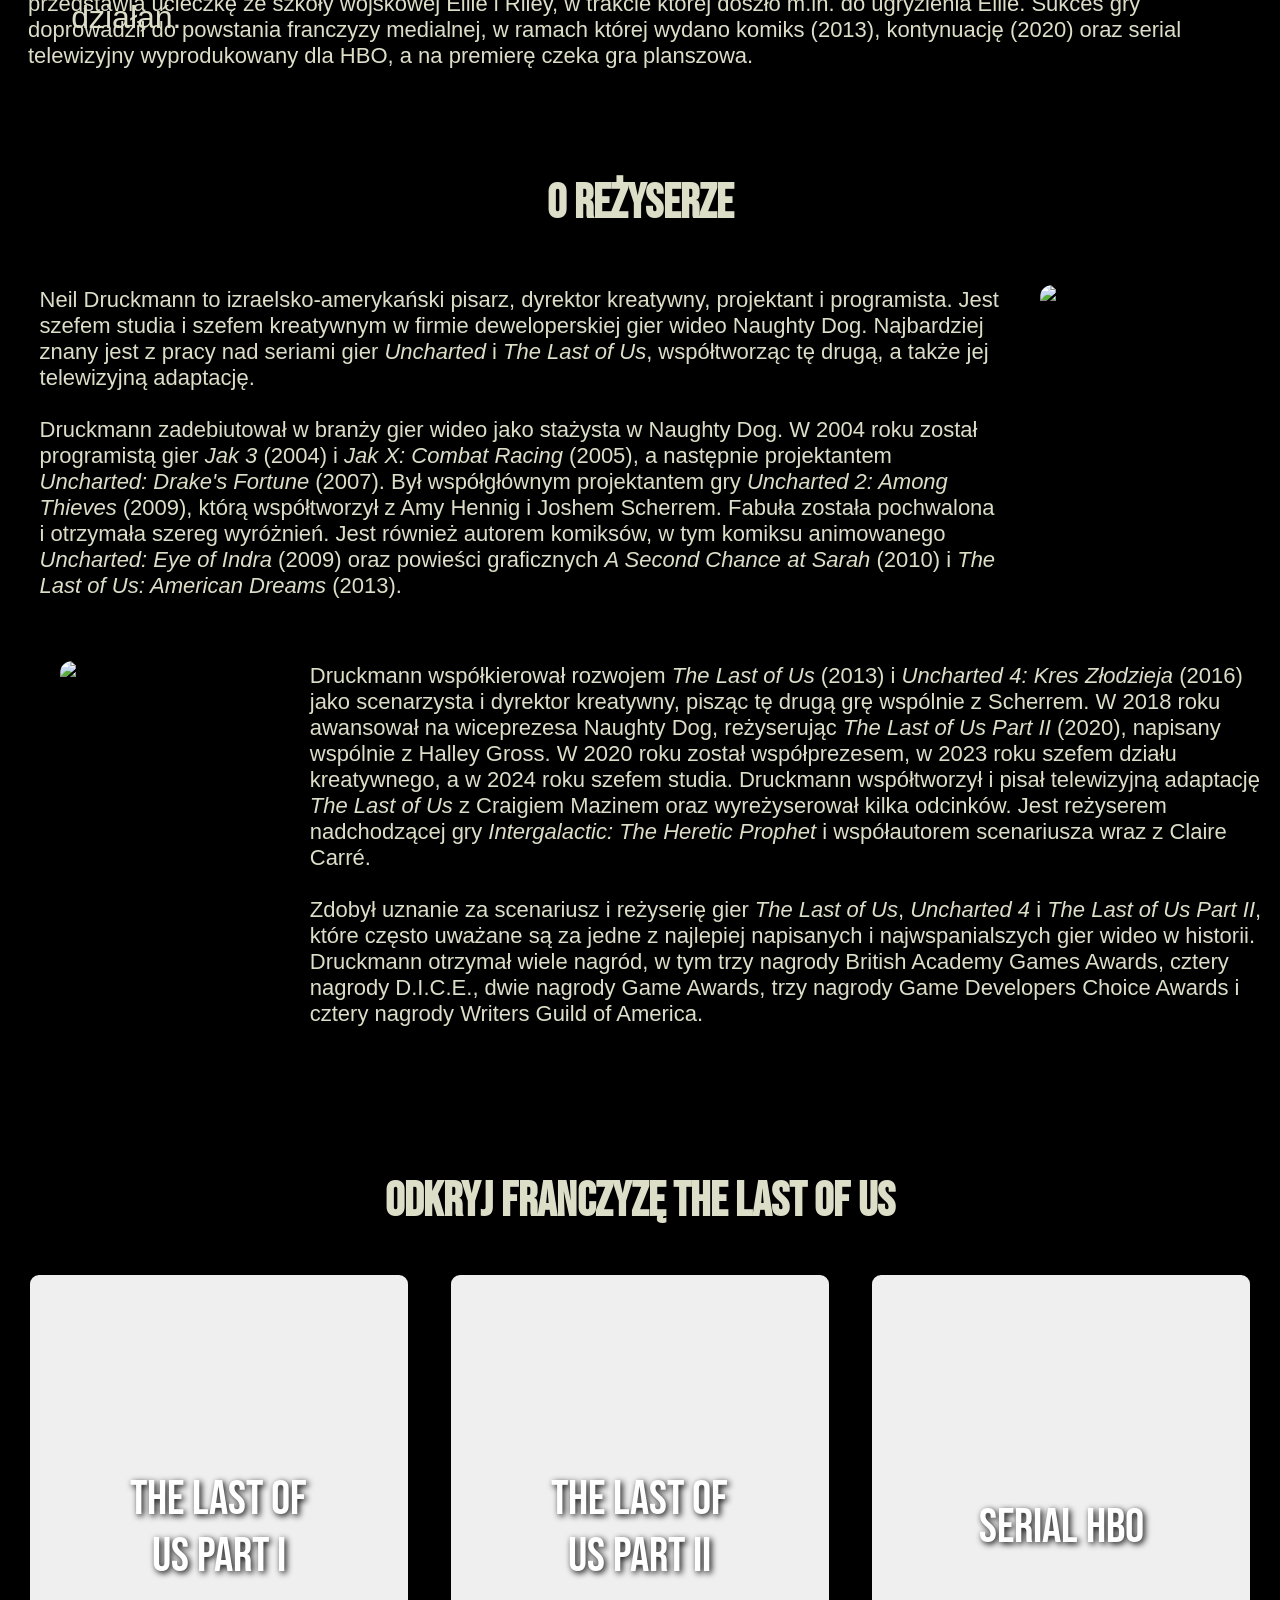
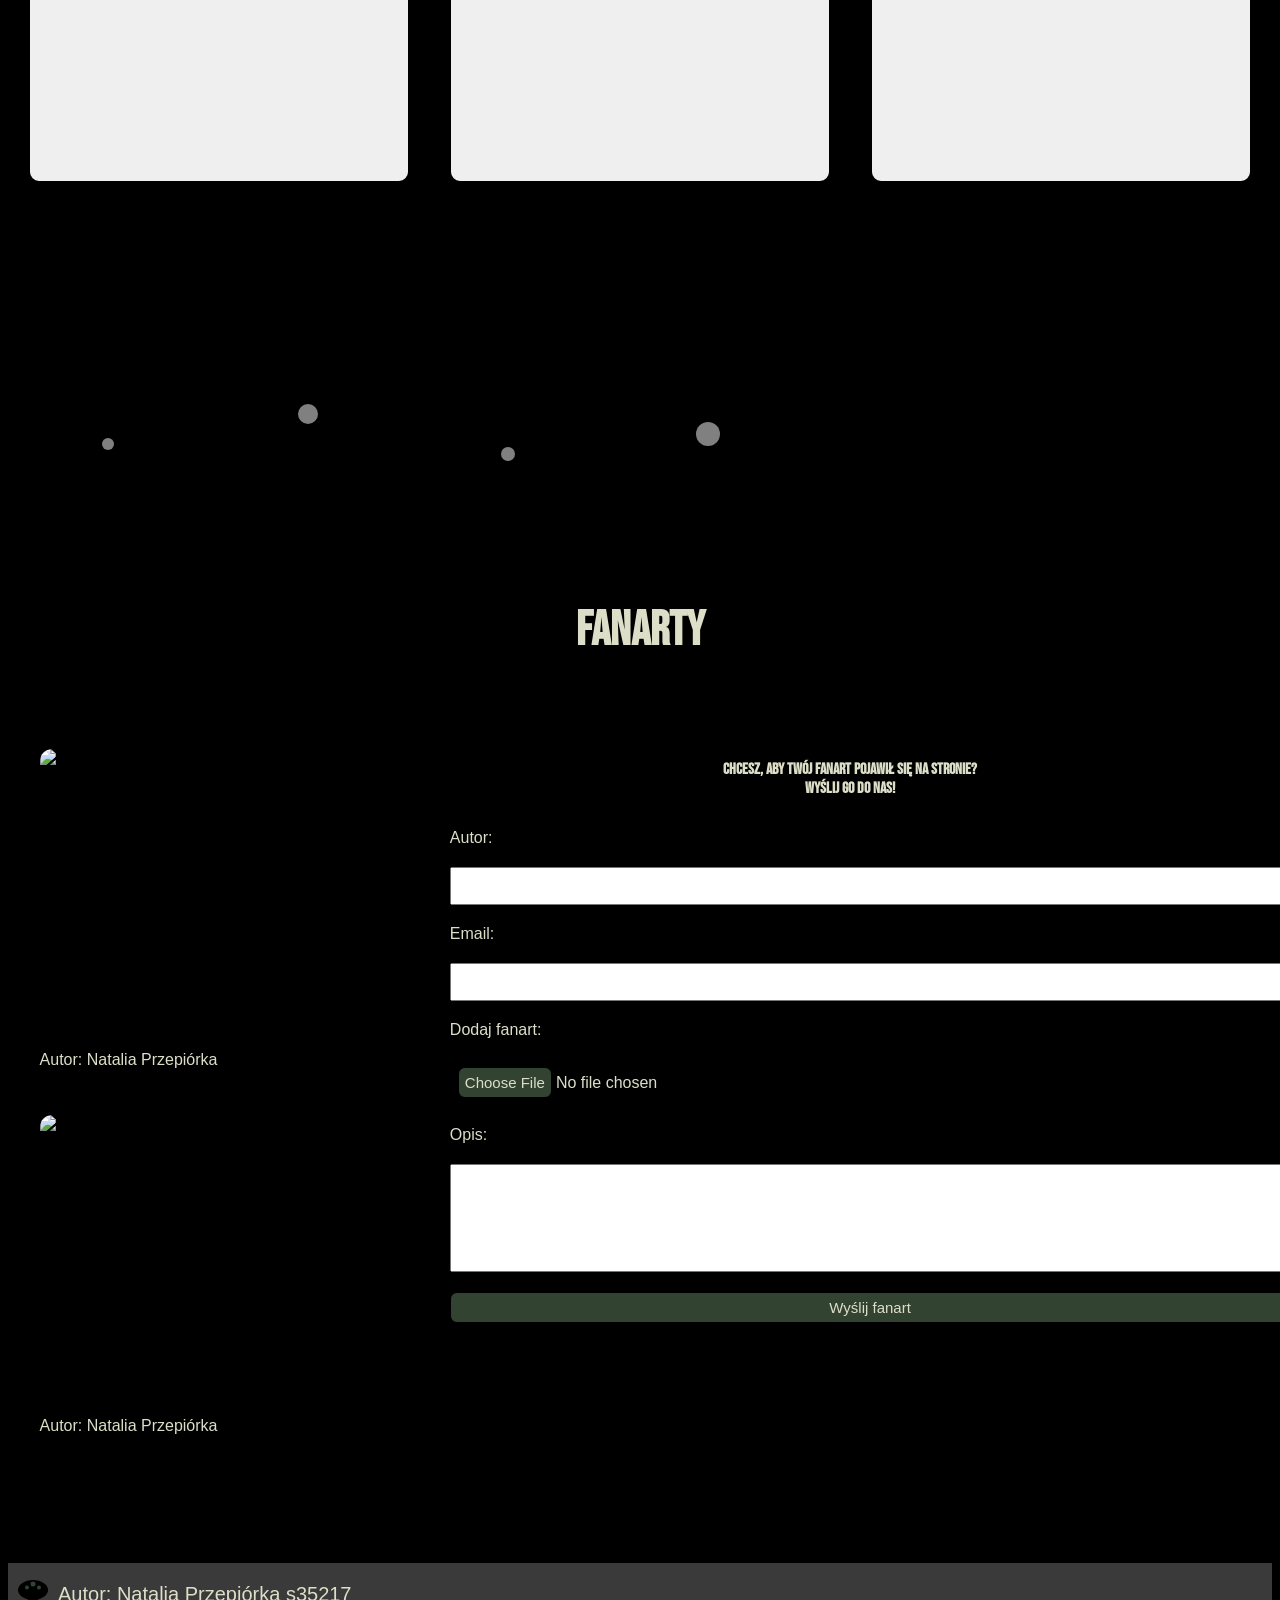
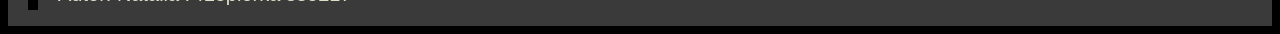
==== commit 37a4cac8: "21" ====
--- a/index.html
+++ b/index.html
@@ -40,10 +40,10 @@
     <div class="tekst_p"> 
 <p>Neil Druckmann to izraelsko-amerykański pisarz, dyrektor kreatywny, projektant i programista. Jest szefem studia i szefem kreatywnym w firmie deweloperskiej gier wideo Naughty Dog. Najbardziej znany jest z pracy nad seriami gier <i>Uncharted</i> i <i>The Last of Us</i>, współtworząc tę ​​drugą, a także jej telewizyjną adaptację.
 <br><br>Druckmann zadebiutował w branży gier wideo jako stażysta w Naughty Dog. W 2004 roku został programistą gier <i>Jak 3</i> (2004) i <i>Jak X: Combat Racing</i> (2005), a następnie projektantem <i>Uncharted: Drake's Fortune</i> (2007). Był współgłównym projektantem gry <i>Uncharted 2: Among Thieves</i> (2009), którą współtworzył z Amy Hennig i Joshem Scherrem. Fabuła została pochwalona i otrzymała szereg wyróżnień. Jest również autorem komiksów, w tym komiksu animowanego <i>Uncharted: Eye of Indra</i> (2009) oraz powieści graficznych <i>A Second Chance at Sarah</i> (2010) i <i>The Last of Us: American Dreams</i> (2013).</p>
-    <img src="https://m.media-amazon.com/images/M/MV5BMGI4NzdhNGUtYjIwZi00YjViLWE1NTAtYTY5OTU2ZmE3ZTA3XkEyXkFqcGc@._V1_.jpg" alt="Neil Druckmann" style=" height:15vw; border-radius: 12px; margin: 20px;">
+    <img src="https://m.media-amazon.com/images/M/MV5BMGI4NzdhNGUtYjIwZi00YjViLWE1NTAtYTY5OTU2ZmE3ZTA3XkEyXkFqcGc@._V1_.jpg" alt="Neil Druckmann" style=" height:10vw; border-radius: 12px; margin: 20px;">
     </div> 
     <div class="tekst_l"> 
-    <img src="https://m.media-amazon.com/images/M/MV5BMjIyOTk5NjAyM15BMl5BanBnXkFtZTgwNjc2MDY0NDE@._V1_.jpg" alt="Neil Druckmann" style=" height:15vw; border-radius: 12px; margin: 20px;">
+    <img src="https://m.media-amazon.com/images/M/MV5BMjIyOTk5NjAyM15BMl5BanBnXkFtZTgwNjc2MDY0NDE@._V1_.jpg" alt="Neil Druckmann" style=" height:10vw; border-radius: 12px; margin: 20px;">
 <p>Druckmann współkierował rozwojem <i>The Last of Us</i> (2013) i <i>Uncharted 4: Kres Złodzieja</i> (2016) jako scenarzysta i dyrektor kreatywny, pisząc tę ​​drugą grę wspólnie z Scherrem. W 2018 roku awansował na wiceprezesa Naughty Dog, reżyserując <i>The Last of Us Part II</i> (2020), napisany wspólnie z Halley Gross. W 2020 roku został współprezesem, w 2023 roku szefem działu kreatywnego, a w 2024 roku szefem studia. Druckmann współtworzył i pisał telewizyjną adaptację <i>The Last of Us</i> z Craigiem Mazinem oraz wyreżyserował kilka odcinków. Jest reżyserem nadchodzącej gry <i>Intergalactic: The Heretic Prophet</i> i współautorem scenariusza wraz z Claire Carré.
 <br><br>Zdobył uznanie za scenariusz i reżyserię gier <i>The Last of Us</i>, <i>Uncharted 4</i> i <i>The Last of Us Part II</i>, które często uważane są za jedne z najlepiej napisanych i najwspanialszych gier wideo w historii. Druckmann otrzymał wiele nagród, w tym trzy nagrody British Academy Games Awards, cztery nagrody D.I.C.E., dwie nagrody Game Awards, trzy nagrody Game Developers Choice Awards i cztery nagrody Writers Guild of America.</p>
        </div>
@@ -77,14 +77,14 @@
 
             </svg></div>
 
-            <br><br><br><br><h1>Fanarty</h1>
+            <br><br><br><br><h1>Fanarty</h1> <br>
         <div class="fanart_grid"> <div class="fanart_lewa"> 
             <img class="fanart_image" src="Grafika/abby_fanart.jpg" alt="Fanart Abby"> <p> Autor: Natalia Przepiórka </p>
             <img class="fanart_image" src="Grafika/ellie_fanart.jpg" alt="Fanart Ellie"> <p> Autor: Natalia Przepiórka </p>
           </div> 
 
           <div class="fanart_prawa">
-          <h1 style="font-size: 2rem">Chcesz, aby twój fanart pojawił się na stronie? <br> Wyślij go do nas!</h1>
+          <h1 style="font-size: 1rem">Chcesz, aby twój fanart pojawił się na stronie? <br> Wyślij go do nas!</h1>
   <form class="fanart_form">
 
         <label>Autor:</label>
--- a/styl.css
+++ b/styl.css
@@ -13,9 +13,9 @@
 
 .początkowa {
     display: grid;
-    grid-template-columns: 25% 25% 25% 25%;
+    grid-template-columns: 50% 50%;
     grid-template-rows: auto;
-    grid-template-areas: "text text . .";
+    grid-template-areas: "text .";
 
     background-size: cover;
     background-position: center;
@@ -25,14 +25,14 @@
     grid-area: text;
      padding: 10%;
     color: white;
-    font-size: 1.25rem;
+    font-size: 2rem;
     text-align: justify;
 }
  .tekst_p {
     display: grid;
-    grid-template-columns: 80% 20%;
-
-    gap: 30px;
+    grid-template-columns: 80% 30%;
+
+    gap: 20px;
     width: 95%;
     margin: 20px auto;
     font-size: 22px; 
@@ -115,7 +115,7 @@
     width: 95%;
     margin: 20px auto;
     padding: 20px;
-    min-height: 400px;
+    min-height: 500px;
 
     background-size: cover;
     background-position: center;
@@ -125,7 +125,7 @@
     }
 
     .fabuła_container p {
-    line-height: 1.6;
+    line-height: 1.8;
     margin: 0;
     color: white;
     font-size: 15px;
@@ -173,7 +173,7 @@
 
 .fanart_grid {
     display: grid;
-    grid-template-columns: 40% 60%;
+    grid-template-columns: 30% 70%;
     gap: 30px;
     width: 95%;
     margin: 40px auto;
@@ -203,7 +203,7 @@
 
 .fanart_form {
     width: 100%;
-    margin: 20px auto;
+    margin: 20px;
     display: flex;
     flex-direction: column;
     gap: 20px;
@@ -214,7 +214,7 @@
 .fanart_form input,
 .fanart_form textarea {
 
-    padding: 5px;
+    padding: 8px;
     font-size: 16px;
 }
 
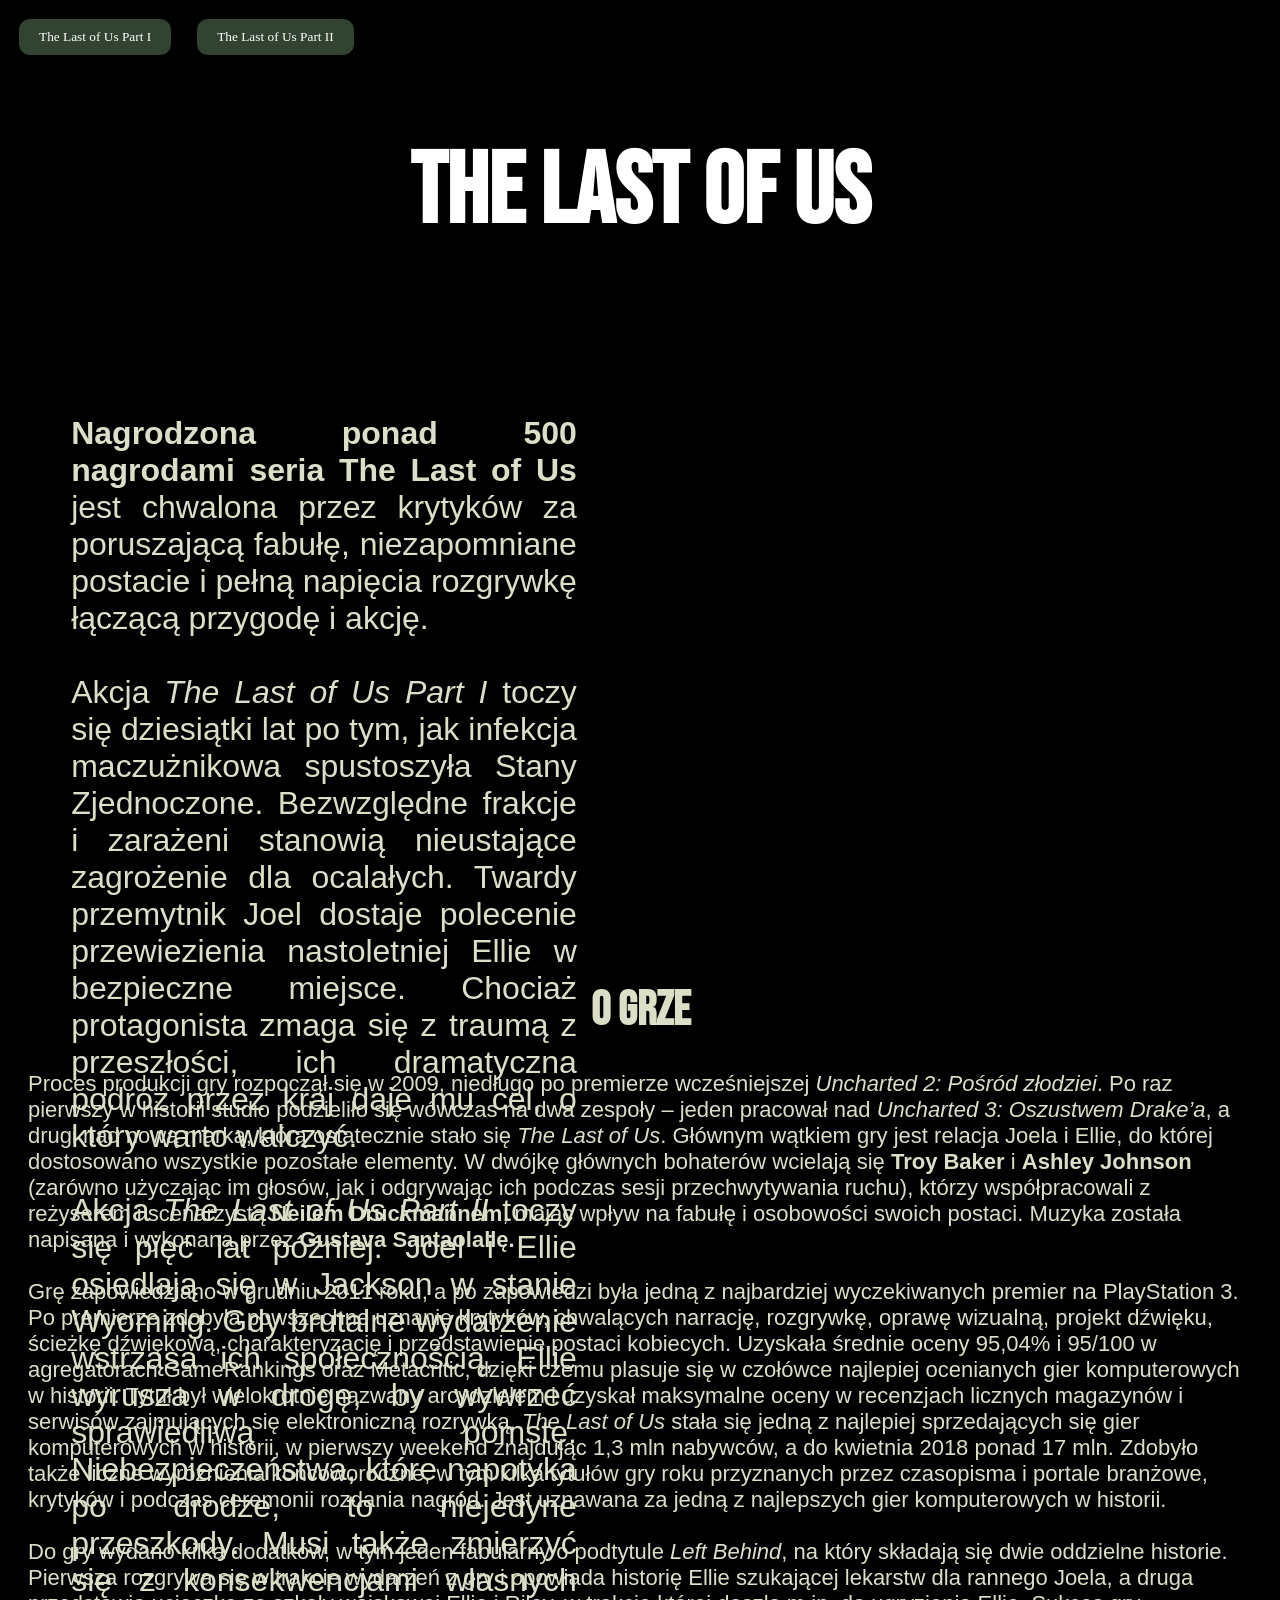
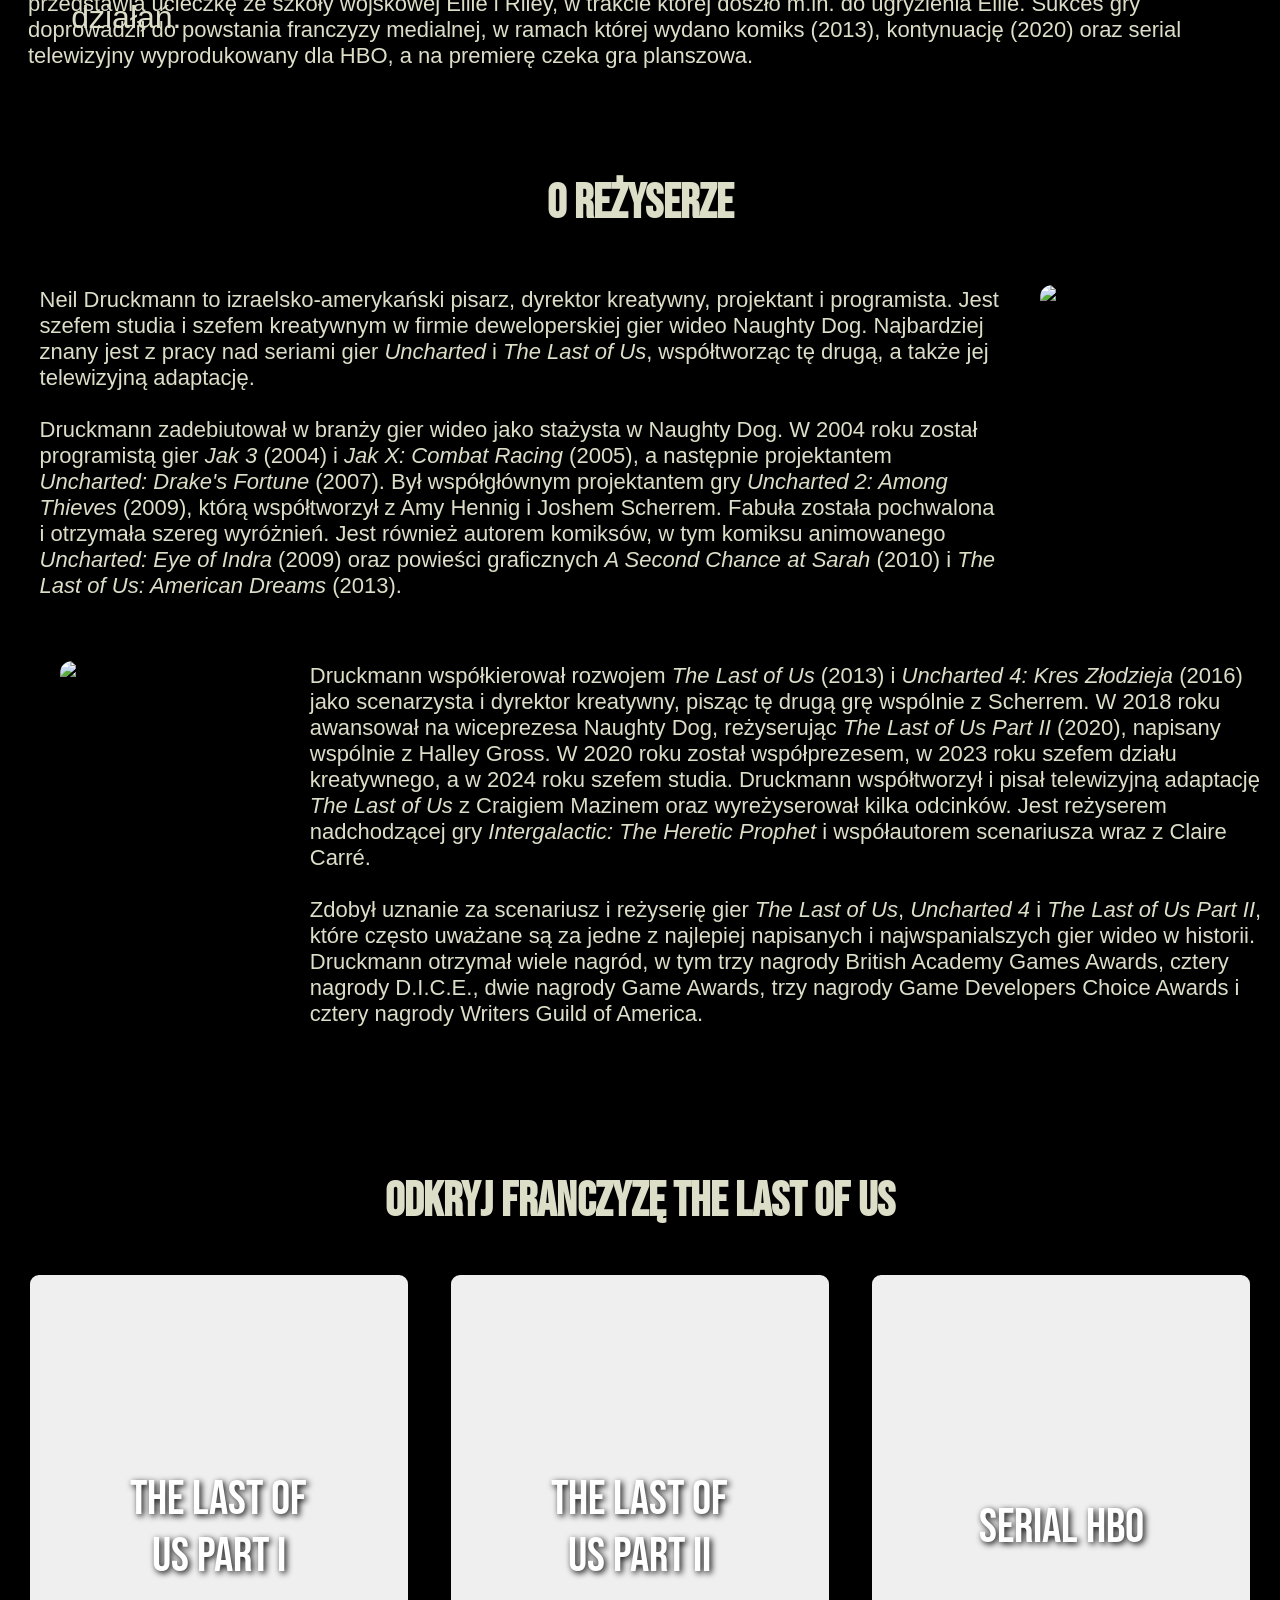
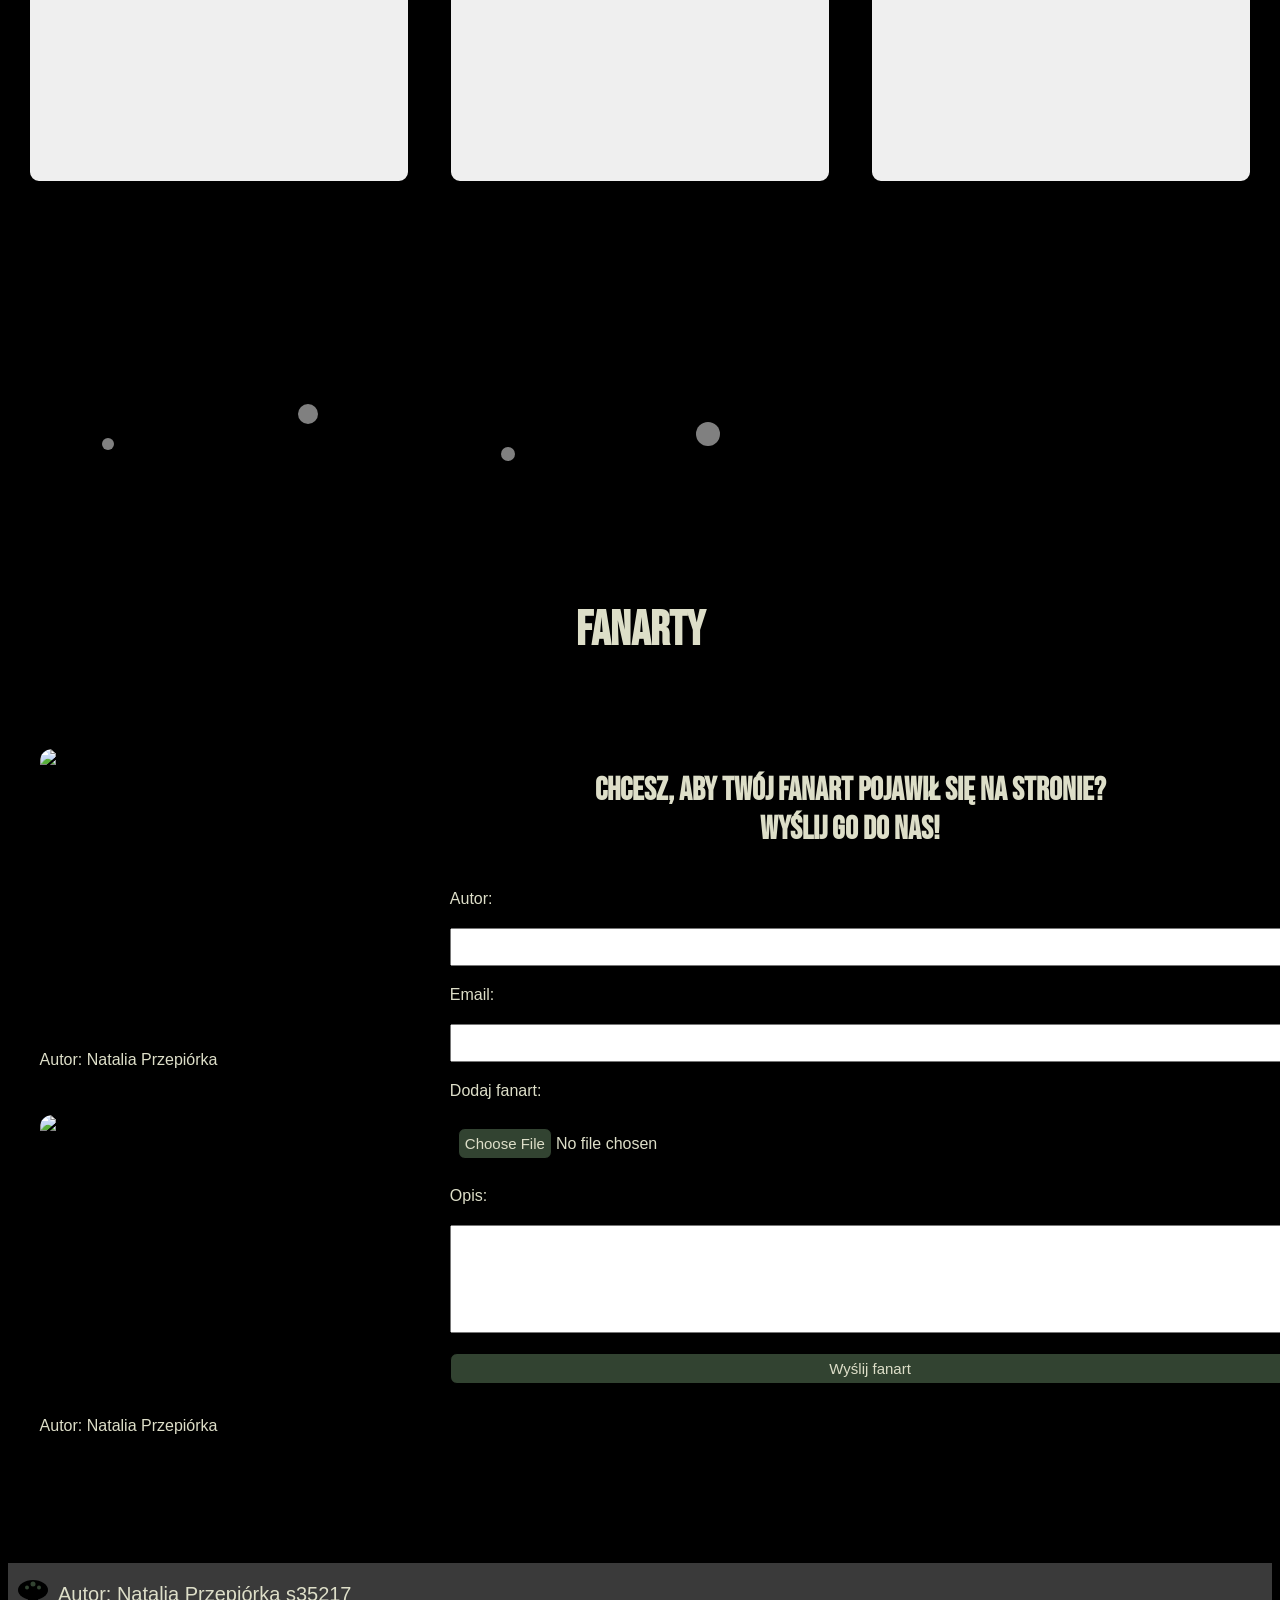
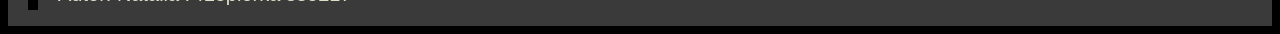
==== commit 562797a1: "22" ====
--- a/index.html
+++ b/index.html
@@ -84,7 +84,7 @@
           </div> 
 
           <div class="fanart_prawa">
-          <h1 style="font-size: 1rem">Chcesz, aby twój fanart pojawił się na stronie? <br> Wyślij go do nas!</h1>
+          <h1 style="font-size: 2rem">Chcesz, aby twój fanart pojawił się na stronie? <br> Wyślij go do nas!</h1>
   <form class="fanart_form">
 
         <label>Autor:</label>
